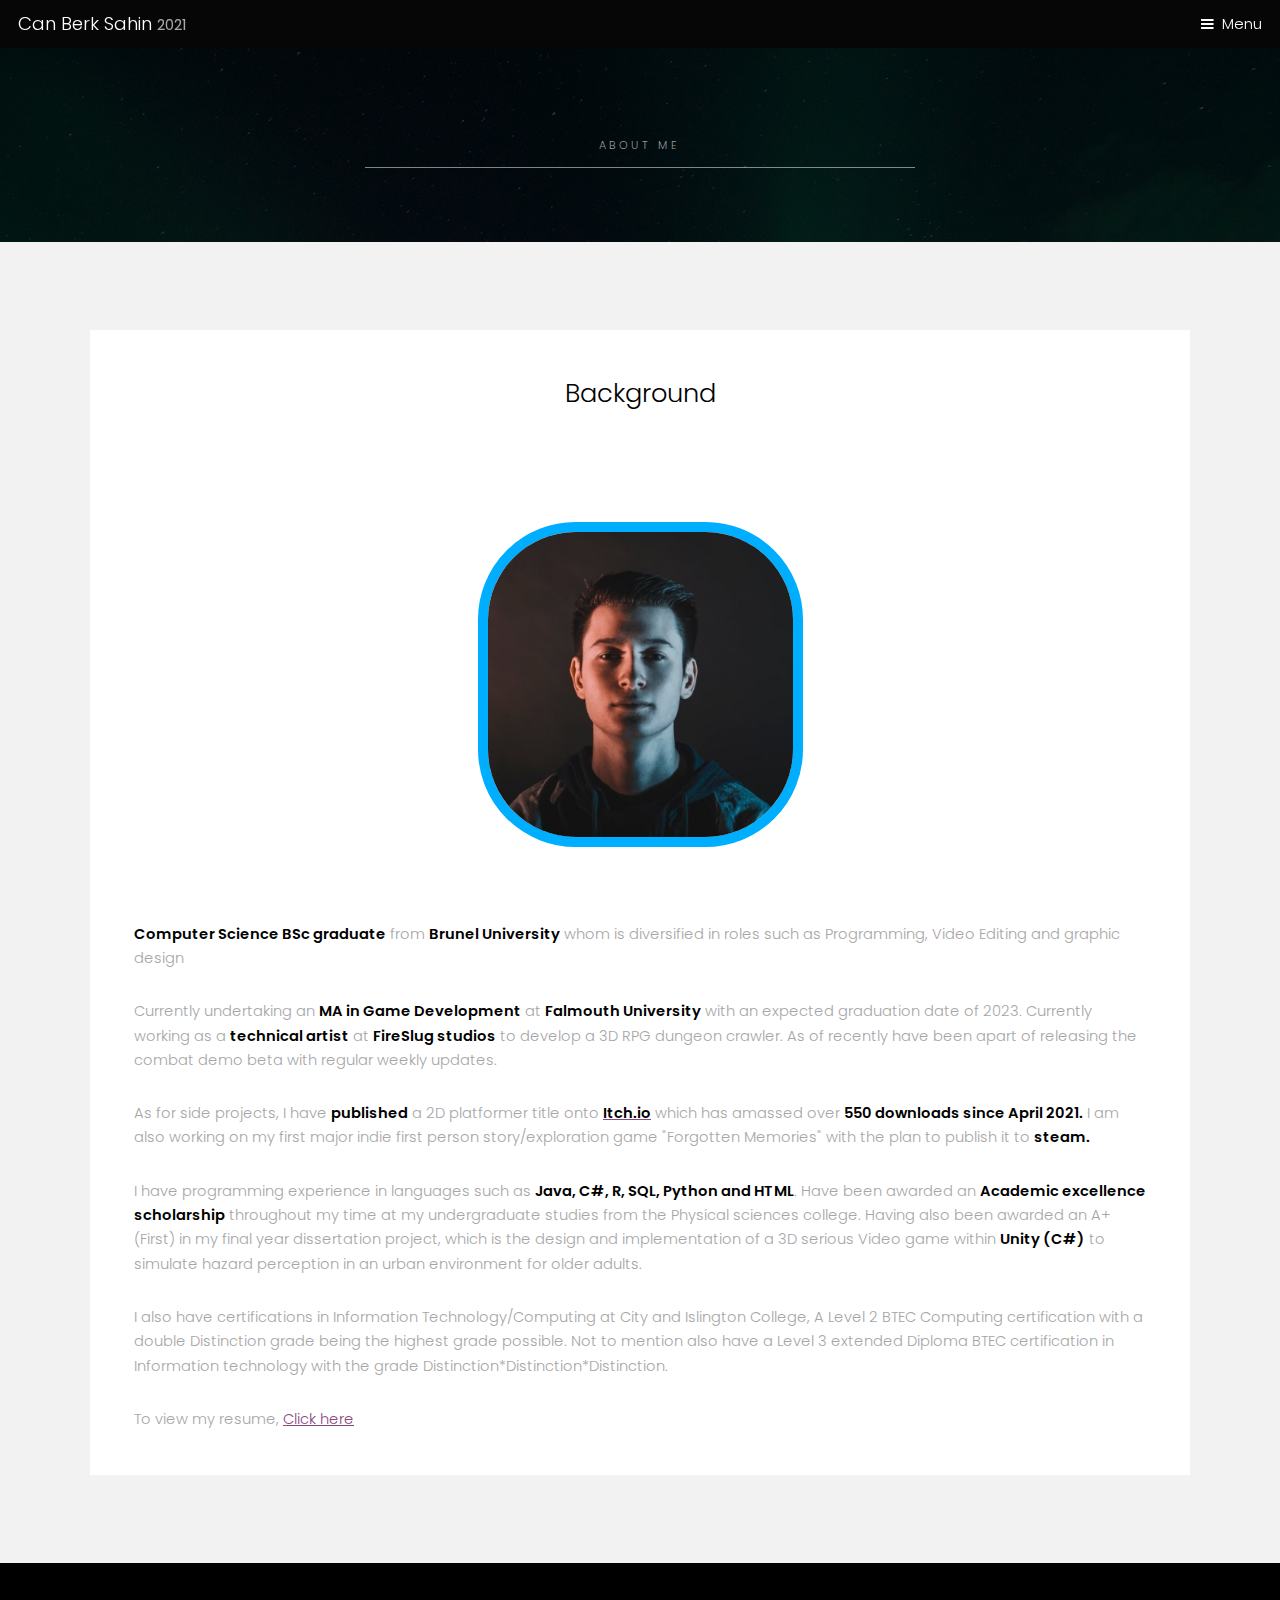
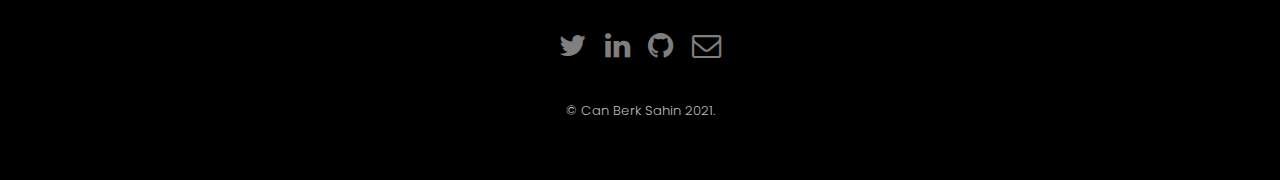
==== about.html @ 1a4d1dc8 "about me page change" ====
<!DOCTYPE HTML>

<html>
	<head>
		<title>About me</title>
		<meta charset="utf-8" />
		<meta name="viewport" content="width=device-width, initial-scale=1" />
		<link rel="stylesheet" href="assets/css/main.css" />
	</head>
	<body class="subpage">

		<!-- Header -->
			<header id="header">
				<div class="logo"><a href="index.html">Can Berk Sahin <span>2021</span></a></div>
				<a href="#menu">Menu</a>
			</header>

		<!-- Nav -->
			<nav id="menu">
				<ul class="links">
					<li><a href="index.html">Home</a></li>
					<li><a href="about.html">About me</a></li>
					<li><a href="projects.html">Projects</a></li>
				</ul>
			</nav>

		<!-- One -->
			<section id="One" class="wrapper style3">
				<div class="inner">
					<header class="align-center">
						<p>About me</p>
						<h2></h2>
					</header>
				</div>
			</section>

		<!-- Two -->
			<section id="two" class="wrapper style2">
				<div class="inner">
					<div class="box">
						<div class="content">
							<header class="align-center">
								<h2>Background</h2>
								<div style="background-image: url('ImageLocation');background-size: cover; height:480px; padding-top:80px;">
									<img src="images/headshot.jpg" style="height:325px; border-radius: 30%; border: 10px solid hsl(199, 100%, 50%);" alt="">
								  </div>
							</header>
							<p><strong>Computer Science BSc graduate</strong> from <b>Brunel University</b> whom is diversified in roles such as Programming, Video Editing and graphic design</p>

							<p>Currently undertaking an <strong>MA in Game Development</strong> at <b>Falmouth University</b> with an expected graduation date of 2023. Currently working as a <b>technical artist</b> at <b>FireSlug studios</b> to develop a 3D RPG dungeon crawler. As of recently have been apart of releasing the combat demo beta with regular weekly updates.</p>
							<p>As for side projects, I have <b>published</b> a 2D platformer title onto <a href ="https://canberksahin97.itch.io/actions-have-consequences"><b>Itch.io</b></a> which has amassed over <b>550 downloads since April 2021.</b> I am also working on my first major indie first person story/exploration game "Forgotten Memories" with the plan to publish it to <b>steam.</b> </p>
							<p>I have programming experience in languages such as <strong>Java, C#, R, SQL, Python and HTML</strong>. Have been awarded an <strong>Academic excellence scholarship</strong> throughout my time at my undergraduate studies from the Physical sciences college. Having also been awarded an A+ (First) in my final year dissertation project, which is the design and implementation of a 3D serious Video game within <strong>Unity (C#)</strong> to simulate hazard perception in an urban environment for older adults.</p>

							<p>I also have certifications in Information Technology/Computing at City and Islington College, A Level 2 BTEC Computing certification with a double Distinction grade being the highest grade possible. Not to mention also have a Level 3 extended Diploma BTEC certification in Information technology with the grade Distinction*Distinction*Distinction.  </p>
							<p> To view my resume, <a href="images/Can Berk Sahin CV 2021 V2.docx" download="Can Berk Sahin CV">Click here</a> </p>
						</div>
					</div>
				</div>
			</section>

		<!-- Footer -->
			<footer id="footer">
				<div class="container">
					<ul class="icons">
						<li><a href="#" class="icon fa-twitter"><span class="label">Twitter</span></a></li>
						<li><a href="https://www.linkedin.com/in/canberksahin/" class="icon fa-linkedin"><span class="label">Facebook</span></a></li>
						<li><a href="https://github.com/CanBerkSahin-io" class="icon fa-github"><span class="label">Instagram</span></a></li>
						<li><a href="mailto: canberksahin97@gmail.com" class="icon fa-envelope-o"><span class="label">Email</span></a></li>
					</ul>
				</div>
				<div class="copyright">
					&copy; Can Berk Sahin 2021.
				</div>
			</footer>
			
		<!-- Scripts -->
			<script src="assets/js/jquery.min.js"></script>
			<script src="assets/js/jquery.scrollex.min.js"></script>
			<script src="assets/js/skel.min.js"></script>
			<script src="assets/js/util.js"></script>
			<script src="assets/js/main.js"></script>

	</body>
</html>
---- assets/css/main.css ----
@charset "UTF-8";
@import url(font-awesome.min.css);
@import url("https://fonts.googleapis.com/css?family=Poppins:300,400,500,600,700");


/* Reset */

	html, body, div, span, applet, object, iframe, h1, h2, h3, h4, h5, h6, p, blockquote, pre, a, abbr, acronym, address, big, cite, code, del, dfn, em, img, ins, kbd, q, s, samp, small, strike, strong, sub, sup, tt, var, b, u, i, center, dl, dt, dd, ol, ul, li, fieldset, form, label, legend, table, caption, tbody, tfoot, thead, tr, th, td, article, aside, canvas, details, embed, figure, figcaption, footer, header, hgroup, menu, nav, output, ruby, section, summary, time, mark, audio, video {
		margin: 0;
		padding: 0;
		border: 0;
		font-size: 100%;
		font: inherit;
		vertical-align: baseline;
	}


	article, aside, details, figcaption, figure, footer, header, hgroup, menu, nav, section {
		display: block;
	}

	body {
		line-height: 1;
	}

	ol, ul {
		list-style: none;
	}

	blockquote, q {
		quotes: none;
	}

	blockquote:before, blockquote:after, q:before, q:after {
		content: '';
		content: none;
	}

	table {
		border-collapse: collapse;
		border-spacing: 0;
	}

	body {
		-webkit-text-size-adjust: none;
	}

/* Box Model */

	*, *:before, *:after {
		-moz-box-sizing: border-box;
		-webkit-box-sizing: border-box;
		box-sizing: border-box;
	}

/* Containers */

	.container {
		margin-left: auto;
		margin-right: auto;
	}

	.container.\31 25\25 {
		width: 100%;
		max-width: 100rem;
		min-width: 80rem;
	}

	.container.\37 5\25 {
		width: 60rem;
	}

	.container.\35 0\25 {
		width: 40rem;
	}

	.container.\32 5\25 {
		width: 20rem;
	}

	.container {
		width: 80rem;
	}

	@media screen and (max-width: 1680px) {

		.container.\31 25\25 {
			width: 100%;
			max-width: 100rem;
			min-width: 80rem;
		}

		.container.\37 5\25 {
			width: 60rem;
		}

		.container.\35 0\25 {
			width: 40rem;
		}

		.container.\32 5\25 {
			width: 20rem;
		}

		.container {
			width: 80rem;
		}

	}

	@media screen and (max-width: 1280px) {

		.container.\31 25\25 {
			width: 100%;
			max-width: 81.25rem;
			min-width: 65rem;
		}

		.container.\37 5\25 {
			width: 48.75rem;
		}

		.container.\35 0\25 {
			width: 32.5rem;
		}

		.container.\32 5\25 {
			width: 16.25rem;
		}

		.container {
			width: 65rem;
		}

	}

	@media screen and (max-width: 980px) {

		.container.\31 25\25 {
			width: 100%;
			max-width: 112.5%;
			min-width: 90%;
		}

		.container.\37 5\25 {
			width: 67.5%;
		}

		.container.\35 0\25 {
			width: 45%;
		}

		.container.\32 5\25 {
			width: 22.5%;
		}

		.container {
			width: 90%;
		}

	}

	@media screen and (max-width: 736px) {

		.container.\31 25\25 {
			width: 100%;
			max-width: 112.5%;
			min-width: 90%;
		}

		.container.\37 5\25 {
			width: 67.5%;
		}

		.container.\35 0\25 {
			width: 45%;
		}

		.container.\32 5\25 {
			width: 22.5%;
		}

		.container {
			width: 90% !important;
		}

	}

	@media screen and (max-width: 480px) {

		.container.\31 25\25 {
			width: 100%;
			max-width: 112.5%;
			min-width: 90%;
		}

		.container.\37 5\25 {
			width: 67.5%;
		}

		.container.\35 0\25 {
			width: 45%;
		}

		.container.\32 5\25 {
			width: 22.5%;
		}

		.container {
			width: 90% !important;
		}

	}

/* Grid */

	.row {
		border-bottom: solid 1px transparent;
		-moz-box-sizing: border-box;
		-webkit-box-sizing: border-box;
		box-sizing: border-box;
	}

	.row > * {
		float: left;
		-moz-box-sizing: border-box;
		-webkit-box-sizing: border-box;
		box-sizing: border-box;
	}

	.row:after, .row:before {
		content: '';
		display: block;
		clear: both;
		height: 0;
	}

	.row.uniform > * > :first-child {
		margin-top: 0;
	}

	.row.uniform > * > :last-child {
		margin-bottom: 0;
	}

	.row.\30 \25 > * {
		padding: 0 0 0 0rem;
	}

	.row.\30 \25 {
		margin: 0 0 -1px 0rem;
	}

	.row.uniform.\30 \25 > * {
		padding: 0rem 0 0 0rem;
	}

	.row.uniform.\30 \25 {
		margin: 0rem 0 -1px 0rem;
	}

	.row > * {
		padding: 0 0 0 2rem;
	}

	.row {
		margin: 0 0 -1px -2rem;
	}

	.row.uniform > * {
		padding: 2rem 0 0 2rem;
	}

	.row.uniform {
		margin: -2rem 0 -1px -2rem;
	}

	.row.\32 00\25 > * {
		padding: 0 0 0 4rem;
	}

	.row.\32 00\25 {
		margin: 0 0 -1px -4rem;
	}

	.row.uniform.\32 00\25 > * {
		padding: 4rem 0 0 4rem;
	}

	.row.uniform.\32 00\25 {
		margin: -4rem 0 -1px -4rem;
	}

	.row.\31 50\25 > * {
		padding: 0 0 0 3rem;
	}

	.row.\31 50\25 {
		margin: 0 0 -1px -3rem;
	}

	.row.uniform.\31 50\25 > * {
		padding: 3rem 0 0 3rem;
	}

	.row.uniform.\31 50\25 {
		margin: -3rem 0 -1px -3rem;
	}

	.row.\35 0\25 > * {
		padding: 0 0 0 1rem;
	}

	.row.\35 0\25 {
		margin: 0 0 -1px -1rem;
	}

	.row.uniform.\35 0\25 > * {
		padding: 1rem 0 0 1rem;
	}

	.row.uniform.\35 0\25 {
		margin: -1rem 0 -1px -1rem;
	}

	.row.\32 5\25 > * {
		padding: 0 0 0 0.5rem;
	}

	.row.\32 5\25 {
		margin: 0 0 -1px -0.5rem;
	}

	.row.uniform.\32 5\25 > * {
		padding: 0.5rem 0 0 0.5rem;
	}

	.row.uniform.\32 5\25 {
		margin: -0.5rem 0 -1px -0.5rem;
	}

	.\31 2u, .\31 2u\24 {
		width: 100%;
		clear: none;
		margin-left: 0;
	}

	.\31 1u, .\31 1u\24 {
		width: 91.6666666667%;
		clear: none;
		margin-left: 0;
	}

	.\31 0u, .\31 0u\24 {
		width: 83.3333333333%;
		clear: none;
		margin-left: 0;
	}

	.\39 u, .\39 u\24 {
		width: 75%;
		clear: none;
		margin-left: 0;
	}

	.\38 u, .\38 u\24 {
		width: 66.6666666667%;
		clear: none;
		margin-left: 0;
	}

	.\37 u, .\37 u\24 {
		width: 58.3333333333%;
		clear: none;
		margin-left: 0;
	}

	.\36 u, .\36 u\24 {
		width: 50%;
		clear: none;
		margin-left: 0;
	}

	.\35 u, .\35 u\24 {
		width: 41.6666666667%;
		clear: none;
		margin-left: 0;
	}

	.\34 u, .\34 u\24 {
		width: 33.3333333333%;
		clear: none;
		margin-left: 0;
	}

	.\33 u, .\33 u\24 {
		width: 25%;
		clear: none;
		margin-left: 0;
	}

	.\32 u, .\32 u\24 {
		width: 16.6666666667%;
		clear: none;
		margin-left: 0;
	}

	.\31 u, .\31 u\24 {
		width: 8.3333333333%;
		clear: none;
		margin-left: 0;
	}

	.\31 2u\24 + *,
	.\31 1u\24 + *,
	.\31 0u\24 + *,
	.\39 u\24 + *,
	.\38 u\24 + *,
	.\37 u\24 + *,
	.\36 u\24 + *,
	.\35 u\24 + *,
	.\34 u\24 + *,
	.\33 u\24 + *,
	.\32 u\24 + *,
	.\31 u\24 + * {
		clear: left;
	}

	.\-11u {
		margin-left: 91.66667%;
	}

	.\-10u {
		margin-left: 83.33333%;
	}

	.\-9u {
		margin-left: 75%;
	}

	.\-8u {
		margin-left: 66.66667%;
	}

	.\-7u {
		margin-left: 58.33333%;
	}

	.\-6u {
		margin-left: 50%;
	}

	.\-5u {
		margin-left: 41.66667%;
	}

	.\-4u {
		margin-left: 33.33333%;
	}

	.\-3u {
		margin-left: 25%;
	}

	.\-2u {
		margin-left: 16.66667%;
	}

	.\-1u {
		margin-left: 8.33333%;
	}

	@media screen and (max-width: 1680px) {

		.row > * {
			padding: 0 0 0 2rem;
		}

		.row {
			margin: 0 0 -1px -2rem;
		}

		.row.uniform > * {
			padding: 2rem 0 0 2rem;
		}

		.row.uniform {
			margin: -2rem 0 -1px -2rem;
		}

		.row.\32 00\25 > * {
			padding: 0 0 0 4rem;
		}

		.row.\32 00\25 {
			margin: 0 0 -1px -4rem;
		}

		.row.uniform.\32 00\25 > * {
			padding: 4rem 0 0 4rem;
		}

		.row.uniform.\32 00\25 {
			margin: -4rem 0 -1px -4rem;
		}

		.row.\31 50\25 > * {
			padding: 0 0 0 3rem;
		}

		.row.\31 50\25 {
			margin: 0 0 -1px -3rem;
		}

		.row.uniform.\31 50\25 > * {
			padding: 3rem 0 0 3rem;
		}

		.row.uniform.\31 50\25 {
			margin: -3rem 0 -1px -3rem;
		}

		.row.\35 0\25 > * {
			padding: 0 0 0 1rem;
		}

		.row.\35 0\25 {
			margin: 0 0 -1px -1rem;
		}

		.row.uniform.\35 0\25 > * {
			padding: 1rem 0 0 1rem;
		}

		.row.uniform.\35 0\25 {
			margin: -1rem 0 -1px -1rem;
		}

		.row.\32 5\25 > * {
			padding: 0 0 0 0.5rem;
		}

		.row.\32 5\25 {
			margin: 0 0 -1px -0.5rem;
		}

		.row.uniform.\32 5\25 > * {
			padding: 0.5rem 0 0 0.5rem;
		}

		.row.uniform.\32 5\25 {
			margin: -0.5rem 0 -1px -0.5rem;
		}

		.\31 2u\28xlarge\29, .\31 2u\24\28xlarge\29 {
			width: 100%;
			clear: none;
			margin-left: 0;
		}

		.\31 1u\28xlarge\29, .\31 1u\24\28xlarge\29 {
			width: 91.6666666667%;
			clear: none;
			margin-left: 0;
		}

		.\31 0u\28xlarge\29, .\31 0u\24\28xlarge\29 {
			width: 83.3333333333%;
			clear: none;
			margin-left: 0;
		}

		.\39 u\28xlarge\29, .\39 u\24\28xlarge\29 {
			width: 75%;
			clear: none;
			margin-left: 0;
		}

		.\38 u\28xlarge\29, .\38 u\24\28xlarge\29 {
			width: 66.6666666667%;
			clear: none;
			margin-left: 0;
		}

		.\37 u\28xlarge\29, .\37 u\24\28xlarge\29 {
			width: 58.3333333333%;
			clear: none;
			margin-left: 0;
		}

		.\36 u\28xlarge\29, .\36 u\24\28xlarge\29 {
			width: 50%;
			clear: none;
			margin-left: 0;
		}

		.\35 u\28xlarge\29, .\35 u\24\28xlarge\29 {
			width: 41.6666666667%;
			clear: none;
			margin-left: 0;
		}

		.\34 u\28xlarge\29, .\34 u\24\28xlarge\29 {
			width: 33.3333333333%;
			clear: none;
			margin-left: 0;
		}

		.\33 u\28xlarge\29, .\33 u\24\28xlarge\29 {
			width: 25%;
			clear: none;
			margin-left: 0;
		}

		.\32 u\28xlarge\29, .\32 u\24\28xlarge\29 {
			width: 16.6666666667%;
			clear: none;
			margin-left: 0;
		}

		.\31 u\28xlarge\29, .\31 u\24\28xlarge\29 {
			width: 8.3333333333%;
			clear: none;
			margin-left: 0;
		}

		.\31 2u\24\28xlarge\29 + *,
		.\31 1u\24\28xlarge\29 + *,
		.\31 0u\24\28xlarge\29 + *,
		.\39 u\24\28xlarge\29 + *,
		.\38 u\24\28xlarge\29 + *,
		.\37 u\24\28xlarge\29 + *,
		.\36 u\24\28xlarge\29 + *,
		.\35 u\24\28xlarge\29 + *,
		.\34 u\24\28xlarge\29 + *,
		.\33 u\24\28xlarge\29 + *,
		.\32 u\24\28xlarge\29 + *,
		.\31 u\24\28xlarge\29 + * {
			clear: left;
		}

		.\-11u\28xlarge\29 {
			margin-left: 91.66667%;
		}

		.\-10u\28xlarge\29 {
			margin-left: 83.33333%;
		}

		.\-9u\28xlarge\29 {
			margin-left: 75%;
		}

		.\-8u\28xlarge\29 {
			margin-left: 66.66667%;
		}

		.\-7u\28xlarge\29 {
			margin-left: 58.33333%;
		}

		.\-6u\28xlarge\29 {
			margin-left: 50%;
		}

		.\-5u\28xlarge\29 {
			margin-left: 41.66667%;
		}

		.\-4u\28xlarge\29 {
			margin-left: 33.33333%;
		}

		.\-3u\28xlarge\29 {
			margin-left: 25%;
		}

		.\-2u\28xlarge\29 {
			margin-left: 16.66667%;
		}

		.\-1u\28xlarge\29 {
			margin-left: 8.33333%;
		}

	}

	@media screen and (max-width: 1280px) {

		.row > * {
			padding: 0 0 0 1.5rem;
		}

		.row {
			margin: 0 0 -1px -1.5rem;
		}

		.row.uniform > * {
			padding: 1.5rem 0 0 1.5rem;
		}

		.row.uniform {
			margin: -1.5rem 0 -1px -1.5rem;
		}

		.row.\32 00\25 > * {
			padding: 0 0 0 3rem;
		}

		.row.\32 00\25 {
			margin: 0 0 -1px -3rem;
		}

		.row.uniform.\32 00\25 > * {
			padding: 3rem 0 0 3rem;
		}

		.row.uniform.\32 00\25 {
			margin: -3rem 0 -1px -3rem;
		}

		.row.\31 50\25 > * {
			padding: 0 0 0 2.25rem;
		}

		.row.\31 50\25 {
			margin: 0 0 -1px -2.25rem;
		}

		.row.uniform.\31 50\25 > * {
			padding: 2.25rem 0 0 2.25rem;
		}

		.row.uniform.\31 50\25 {
			margin: -2.25rem 0 -1px -2.25rem;
		}

		.row.\35 0\25 > * {
			padding: 0 0 0 0.75rem;
		}

		.row.\35 0\25 {
			margin: 0 0 -1px -0.75rem;
		}

		.row.uniform.\35 0\25 > * {
			padding: 0.75rem 0 0 0.75rem;
		}

		.row.uniform.\35 0\25 {
			margin: -0.75rem 0 -1px -0.75rem;
		}

		.row.\32 5\25 > * {
			padding: 0 0 0 0.375rem;
		}

		.row.\32 5\25 {
			margin: 0 0 -1px -0.375rem;
		}

		.row.uniform.\32 5\25 > * {
			padding: 0.375rem 0 0 0.375rem;
		}

		.row.uniform.\32 5\25 {
			margin: -0.375rem 0 -1px -0.375rem;
		}

		.\31 2u\28large\29, .\31 2u\24\28large\29 {
			width: 100%;
			clear: none;
			margin-left: 0;
		}

		.\31 1u\28large\29, .\31 1u\24\28large\29 {
			width: 91.6666666667%;
			clear: none;
			margin-left: 0;
		}

		.\31 0u\28large\29, .\31 0u\24\28large\29 {
			width: 83.3333333333%;
			clear: none;
			margin-left: 0;
		}

		.\39 u\28large\29, .\39 u\24\28large\29 {
			width: 75%;
			clear: none;
			margin-left: 0;
		}

		.\38 u\28large\29, .\38 u\24\28large\29 {
			width: 66.6666666667%;
			clear: none;
			margin-left: 0;
		}

		.\37 u\28large\29, .\37 u\24\28large\29 {
			width: 58.3333333333%;
			clear: none;
			margin-left: 0;
		}

		.\36 u\28large\29, .\36 u\24\28large\29 {
			width: 50%;
			clear: none;
			margin-left: 0;
		}

		.\35 u\28large\29, .\35 u\24\28large\29 {
			width: 41.6666666667%;
			clear: none;
			margin-left: 0;
		}

		.\34 u\28large\29, .\34 u\24\28large\29 {
			width: 33.3333333333%;
			clear: none;
			margin-left: 0;
		}

		.\33 u\28large\29, .\33 u\24\28large\29 {
			width: 25%;
			clear: none;
			margin-left: 0;
		}

		.\32 u\28large\29, .\32 u\24\28large\29 {
			width: 16.6666666667%;
			clear: none;
			margin-left: 0;
		}

		.\31 u\28large\29, .\31 u\24\28large\29 {
			width: 8.3333333333%;
			clear: none;
			margin-left: 0;
		}

		.\31 2u\24\28large\29 + *,
		.\31 1u\24\28large\29 + *,
		.\31 0u\24\28large\29 + *,
		.\39 u\24\28large\29 + *,
		.\38 u\24\28large\29 + *,
		.\37 u\24\28large\29 + *,
		.\36 u\24\28large\29 + *,
		.\35 u\24\28large\29 + *,
		.\34 u\24\28large\29 + *,
		.\33 u\24\28large\29 + *,
		.\32 u\24\28large\29 + *,
		.\31 u\24\28large\29 + * {
			clear: left;
		}

		.\-11u\28large\29 {
			margin-left: 91.66667%;
		}

		.\-10u\28large\29 {
			margin-left: 83.33333%;
		}

		.\-9u\28large\29 {
			margin-left: 75%;
		}

		.\-8u\28large\29 {
			margin-left: 66.66667%;
		}

		.\-7u\28large\29 {
			margin-left: 58.33333%;
		}

		.\-6u\28large\29 {
			margin-left: 50%;
		}

		.\-5u\28large\29 {
			margin-left: 41.66667%;
		}

		.\-4u\28large\29 {
			margin-left: 33.33333%;
		}

		.\-3u\28large\29 {
			margin-left: 25%;
		}

		.\-2u\28large\29 {
			margin-left: 16.66667%;
		}

		.\-1u\28large\29 {
			margin-left: 8.33333%;
		}

	}

	@media screen and (max-width: 980px) {

		.row > * {
			padding: 0 0 0 1.5rem;
		}

		.row {
			margin: 0 0 -1px -1.5rem;
		}

		.row.uniform > * {
			padding: 1.5rem 0 0 1.5rem;
		}

		.row.uniform {
			margin: -1.5rem 0 -1px -1.5rem;
		}

		.row.\32 00\25 > * {
			padding: 0 0 0 3rem;
		}

		.row.\32 00\25 {
			margin: 0 0 -1px -3rem;
		}

		.row.uniform.\32 00\25 > * {
			padding: 3rem 0 0 3rem;
		}

		.row.uniform.\32 00\25 {
			margin: -3rem 0 -1px -3rem;
		}

		.row.\31 50\25 > * {
			padding: 0 0 0 2.25rem;
		}

		.row.\31 50\25 {
			margin: 0 0 -1px -2.25rem;
		}

		.row.uniform.\31 50\25 > * {
			padding: 2.25rem 0 0 2.25rem;
		}

		.row.uniform.\31 50\25 {
			margin: -2.25rem 0 -1px -2.25rem;
		}

		.row.\35 0\25 > * {
			padding: 0 0 0 0.75rem;
		}

		.row.\35 0\25 {
			margin: 0 0 -1px -0.75rem;
		}

		.row.uniform.\35 0\25 > * {
			padding: 0.75rem 0 0 0.75rem;
		}

		.row.uniform.\35 0\25 {
			margin: -0.75rem 0 -1px -0.75rem;
		}

		.row.\32 5\25 > * {
			padding: 0 0 0 0.375rem;
		}

		.row.\32 5\25 {
			margin: 0 0 -1px -0.375rem;
		}

		.row.uniform.\32 5\25 > * {
			padding: 0.375rem 0 0 0.375rem;
		}

		.row.uniform.\32 5\25 {
			margin: -0.375rem 0 -1px -0.375rem;
		}

		.\31 2u\28medium\29, .\31 2u\24\28medium\29 {
			width: 100%;
			clear: none;
			margin-left: 0;
		}

		.\31 1u\28medium\29, .\31 1u\24\28medium\29 {
			width: 91.6666666667%;
			clear: none;
			margin-left: 0;
		}

		.\31 0u\28medium\29, .\31 0u\24\28medium\29 {
			width: 83.3333333333%;
			clear: none;
			margin-left: 0;
		}

		.\39 u\28medium\29, .\39 u\24\28medium\29 {
			width: 75%;
			clear: none;
			margin-left: 0;
		}

		.\38 u\28medium\29, .\38 u\24\28medium\29 {
			width: 66.6666666667%;
			clear: none;
			margin-left: 0;
		}

		.\37 u\28medium\29, .\37 u\24\28medium\29 {
			width: 58.3333333333%;
			clear: none;
			margin-left: 0;
		}

		.\36 u\28medium\29, .\36 u\24\28medium\29 {
			width: 50%;
			clear: none;
			margin-left: 0;
		}

		.\35 u\28medium\29, .\35 u\24\28medium\29 {
			width: 41.6666666667%;
			clear: none;
			margin-left: 0;
		}

		.\34 u\28medium\29, .\34 u\24\28medium\29 {
			width: 33.3333333333%;
			clear: none;
			margin-left: 0;
		}

		.\33 u\28medium\29, .\33 u\24\28medium\29 {
			width: 25%;
			clear: none;
			margin-left: 0;
		}

		.\32 u\28medium\29, .\32 u\24\28medium\29 {
			width: 16.6666666667%;
			clear: none;
			margin-left: 0;
		}

		.\31 u\28medium\29, .\31 u\24\28medium\29 {
			width: 8.3333333333%;
			clear: none;
			margin-left: 0;
		}

		.\31 2u\24\28medium\29 + *,
		.\31 1u\24\28medium\29 + *,
		.\31 0u\24\28medium\29 + *,
		.\39 u\24\28medium\29 + *,
		.\38 u\24\28medium\29 + *,
		.\37 u\24\28medium\29 + *,
		.\36 u\24\28medium\29 + *,
		.\35 u\24\28medium\29 + *,
		.\34 u\24\28medium\29 + *,
		.\33 u\24\28medium\29 + *,
		.\32 u\24\28medium\29 + *,
		.\31 u\24\28medium\29 + * {
			clear: left;
		}

		.\-11u\28medium\29 {
			margin-left: 91.66667%;
		}

		.\-10u\28medium\29 {
			margin-left: 83.33333%;
		}

		.\-9u\28medium\29 {
			margin-left: 75%;
		}

		.\-8u\28medium\29 {
			margin-left: 66.66667%;
		}

		.\-7u\28medium\29 {
			margin-left: 58.33333%;
		}

		.\-6u\28medium\29 {
			margin-left: 50%;
		}

		.\-5u\28medium\29 {
			margin-left: 41.66667%;
		}

		.\-4u\28medium\29 {
			margin-left: 33.33333%;
		}

		.\-3u\28medium\29 {
			margin-left: 25%;
		}

		.\-2u\28medium\29 {
			margin-left: 16.66667%;
		}

		.\-1u\28medium\29 {
			margin-left: 8.33333%;
		}

	}

	@media screen and (max-width: 736px) {

		.row > * {
			padding: 0 0 0 1.25rem;
		}

		.row {
			margin: 0 0 -1px -1.25rem;
		}

		.row.uniform > * {
			padding: 1.25rem 0 0 1.25rem;
		}

		.row.uniform {
			margin: -1.25rem 0 -1px -1.25rem;
		}

		.row.\32 00\25 > * {
			padding: 0 0 0 2.5rem;
		}

		.row.\32 00\25 {
			margin: 0 0 -1px -2.5rem;
		}

		.row.uniform.\32 00\25 > * {
			padding: 2.5rem 0 0 2.5rem;
		}

		.row.uniform.\32 00\25 {
			margin: -2.5rem 0 -1px -2.5rem;
		}

		.row.\31 50\25 > * {
			padding: 0 0 0 1.875rem;
		}

		.row.\31 50\25 {
			margin: 0 0 -1px -1.875rem;
		}

		.row.uniform.\31 50\25 > * {
			padding: 1.875rem 0 0 1.875rem;
		}

		.row.uniform.\31 50\25 {
			margin: -1.875rem 0 -1px -1.875rem;
		}

		.row.\35 0\25 > * {
			padding: 0 0 0 0.625rem;
		}

		.row.\35 0\25 {
			margin: 0 0 -1px -0.625rem;
		}

		.row.uniform.\35 0\25 > * {
			padding: 0.625rem 0 0 0.625rem;
		}

		.row.uniform.\35 0\25 {
			margin: -0.625rem 0 -1px -0.625rem;
		}

		.row.\32 5\25 > * {
			padding: 0 0 0 0.3125rem;
		}

		.row.\32 5\25 {
			margin: 0 0 -1px -0.3125rem;
		}

		.row.uniform.\32 5\25 > * {
			padding: 0.3125rem 0 0 0.3125rem;
		}

		.row.uniform.\32 5\25 {
			margin: -0.3125rem 0 -1px -0.3125rem;
		}

		.\31 2u\28small\29, .\31 2u\24\28small\29 {
			width: 100%;
			clear: none;
			margin-left: 0;
		}

		.\31 1u\28small\29, .\31 1u\24\28small\29 {
			width: 91.6666666667%;
			clear: none;
			margin-left: 0;
		}

		.\31 0u\28small\29, .\31 0u\24\28small\29 {
			width: 83.3333333333%;
			clear: none;
			margin-left: 0;
		}

		.\39 u\28small\29, .\39 u\24\28small\29 {
			width: 75%;
			clear: none;
			margin-left: 0;
		}

		.\38 u\28small\29, .\38 u\24\28small\29 {
			width: 66.6666666667%;
			clear: none;
			margin-left: 0;
		}

		.\37 u\28small\29, .\37 u\24\28small\29 {
			width: 58.3333333333%;
			clear: none;
			margin-left: 0;
		}

		.\36 u\28small\29, .\36 u\24\28small\29 {
			width: 50%;
			clear: none;
			margin-left: 0;
		}

		.\35 u\28small\29, .\35 u\24\28small\29 {
			width: 41.6666666667%;
			clear: none;
			margin-left: 0;
		}

		.\34 u\28small\29, .\34 u\24\28small\29 {
			width: 33.3333333333%;
			clear: none;
			margin-left: 0;
		}

		.\33 u\28small\29, .\33 u\24\28small\29 {
			width: 25%;
			clear: none;
			margin-left: 0;
		}

		.\32 u\28small\29, .\32 u\24\28small\29 {
			width: 16.6666666667%;
			clear: none;
			margin-left: 0;
		}

		.\31 u\28small\29, .\31 u\24\28small\29 {
			width: 8.3333333333%;
			clear: none;
			margin-left: 0;
		}

		.\31 2u\24\28small\29 + *,
		.\31 1u\24\28small\29 + *,
		.\31 0u\24\28small\29 + *,
		.\39 u\24\28small\29 + *,
		.\38 u\24\28small\29 + *,
		.\37 u\24\28small\29 + *,
		.\36 u\24\28small\29 + *,
		.\35 u\24\28small\29 + *,
		.\34 u\24\28small\29 + *,
		.\33 u\24\28small\29 + *,
		.\32 u\24\28small\29 + *,
		.\31 u\24\28small\29 + * {
			clear: left;
		}

		.\-11u\28small\29 {
			margin-left: 91.66667%;
		}

		.\-10u\28small\29 {
			margin-left: 83.33333%;
		}

		.\-9u\28small\29 {
			margin-left: 75%;
		}

		.\-8u\28small\29 {
			margin-left: 66.66667%;
		}

		.\-7u\28small\29 {
			margin-left: 58.33333%;
		}

		.\-6u\28small\29 {
			margin-left: 50%;
		}

		.\-5u\28small\29 {
			margin-left: 41.66667%;
		}

		.\-4u\28small\29 {
			margin-left: 33.33333%;
		}

		.\-3u\28small\29 {
			margin-left: 25%;
		}

		.\-2u\28small\29 {
			margin-left: 16.66667%;
		}

		.\-1u\28small\29 {
			margin-left: 8.33333%;
		}

	}

	@media screen and (max-width: 480px) {

		.row > * {
			padding: 0 0 0 1.25rem;
		}

		.row {
			margin: 0 0 -1px -1.25rem;
		}

		.row.uniform > * {
			padding: 1.25rem 0 0 1.25rem;
		}

		.row.uniform {
			margin: -1.25rem 0 -1px -1.25rem;
		}

		.row.\32 00\25 > * {
			padding: 0 0 0 2.5rem;
		}

		.row.\32 00\25 {
			margin: 0 0 -1px -2.5rem;
		}

		.row.uniform.\32 00\25 > * {
			padding: 2.5rem 0 0 2.5rem;
		}

		.row.uniform.\32 00\25 {
			margin: -2.5rem 0 -1px -2.5rem;
		}

		.row.\31 50\25 > * {
			padding: 0 0 0 1.875rem;
		}

		.row.\31 50\25 {
			margin: 0 0 -1px -1.875rem;
		}

		.row.uniform.\31 50\25 > * {
			padding: 1.875rem 0 0 1.875rem;
		}

		.row.uniform.\31 50\25 {
			margin: -1.875rem 0 -1px -1.875rem;
		}

		.row.\35 0\25 > * {
			padding: 0 0 0 0.625rem;
		}

		.row.\35 0\25 {
			margin: 0 0 -1px -0.625rem;
		}

		.row.uniform.\35 0\25 > * {
			padding: 0.625rem 0 0 0.625rem;
		}

		.row.uniform.\35 0\25 {
			margin: -0.625rem 0 -1px -0.625rem;
		}

		.row.\32 5\25 > * {
			padding: 0 0 0 0.3125rem;
		}

		.row.\32 5\25 {
			margin: 0 0 -1px -0.3125rem;
		}

		.row.uniform.\32 5\25 > * {
			padding: 0.3125rem 0 0 0.3125rem;
		}

		.row.uniform.\32 5\25 {
			margin: -0.3125rem 0 -1px -0.3125rem;
		}

		.\31 2u\28xsmall\29, .\31 2u\24\28xsmall\29 {
			width: 100%;
			clear: none;
			margin-left: 0;
		}

		.\31 1u\28xsmall\29, .\31 1u\24\28xsmall\29 {
			width: 91.6666666667%;
			clear: none;
			margin-left: 0;
		}

		.\31 0u\28xsmall\29, .\31 0u\24\28xsmall\29 {
			width: 83.3333333333%;
			clear: none;
			margin-left: 0;
		}

		.\39 u\28xsmall\29, .\39 u\24\28xsmall\29 {
			width: 75%;
			clear: none;
			margin-left: 0;
		}

		.\38 u\28xsmall\29, .\38 u\24\28xsmall\29 {
			width: 66.6666666667%;
			clear: none;
			margin-left: 0;
		}

		.\37 u\28xsmall\29, .\37 u\24\28xsmall\29 {
			width: 58.3333333333%;
			clear: none;
			margin-left: 0;
		}

		.\36 u\28xsmall\29, .\36 u\24\28xsmall\29 {
			width: 50%;
			clear: none;
			margin-left: 0;
		}

		.\35 u\28xsmall\29, .\35 u\24\28xsmall\29 {
			width: 41.6666666667%;
			clear: none;
			margin-left: 0;
		}

		.\34 u\28xsmall\29, .\34 u\24\28xsmall\29 {
			width: 33.3333333333%;
			clear: none;
			margin-left: 0;
		}

		.\33 u\28xsmall\29, .\33 u\24\28xsmall\29 {
			width: 25%;
			clear: none;
			margin-left: 0;
		}

		.\32 u\28xsmall\29, .\32 u\24\28xsmall\29 {
			width: 16.6666666667%;
			clear: none;
			margin-left: 0;
		}

		.\31 u\28xsmall\29, .\31 u\24\28xsmall\29 {
			width: 8.3333333333%;
			clear: none;
			margin-left: 0;
		}

		.\31 2u\24\28xsmall\29 + *,
		.\31 1u\24\28xsmall\29 + *,
		.\31 0u\24\28xsmall\29 + *,
		.\39 u\24\28xsmall\29 + *,
		.\38 u\24\28xsmall\29 + *,
		.\37 u\24\28xsmall\29 + *,
		.\36 u\24\28xsmall\29 + *,
		.\35 u\24\28xsmall\29 + *,
		.\34 u\24\28xsmall\29 + *,
		.\33 u\24\28xsmall\29 + *,
		.\32 u\24\28xsmall\29 + *,
		.\31 u\24\28xsmall\29 + * {
			clear: left;
		}

		.\-11u\28xsmall\29 {
			margin-left: 91.66667%;
		}

		.\-10u\28xsmall\29 {
			margin-left: 83.33333%;
		}

		.\-9u\28xsmall\29 {
			margin-left: 75%;
		}

		.\-8u\28xsmall\29 {
			margin-left: 66.66667%;
		}

		.\-7u\28xsmall\29 {
			margin-left: 58.33333%;
		}

		.\-6u\28xsmall\29 {
			margin-left: 50%;
		}

		.\-5u\28xsmall\29 {
			margin-left: 41.66667%;
		}

		.\-4u\28xsmall\29 {
			margin-left: 33.33333%;
		}

		.\-3u\28xsmall\29 {
			margin-left: 25%;
		}

		.\-2u\28xsmall\29 {
			margin-left: 16.66667%;
		}

		.\-1u\28xsmall\29 {
			margin-left: 8.33333%;
		}

	}

/* Basic */

	@-ms-viewport {
		width: device-width;
	}

	body {
		-ms-overflow-style: scrollbar;
	}

	@media screen and (max-width: 480px) {

		html, body {
			min-width: 320px;
		}

	}

	body {
		background: #fff;
	}

		body.is-loading *, body.is-loading *:before, body.is-loading *:after {
			-moz-animation: none !important;
			-webkit-animation: none !important;
			-ms-animation: none !important;
			animation: none !important;
			-moz-transition: none !important;
			-webkit-transition: none !important;
			-ms-transition: none !important;
			transition: none !important;
		}

/* Type */

	html {
		font-size: 13pt;
	}

		@media screen and (max-width: 1680px) {

			html {
				font-size: 11pt;
			}

		}

		@media screen and (max-width: 1280px) {

			html {
				font-size: 11pt;
			}

		}

		@media screen and (max-width: 980px) {

			html {
				font-size: 12pt;
			}

		}

		@media screen and (max-width: 736px) {

			html {
				font-size: 12pt;
			}

		}

		@media screen and (max-width: 480px) {

			html {
				font-size: 12pt;
			}

		}

	body {
		background-color: #fff;
		color: #444;
	}

	body, input, select, textarea {
		font-family: "Poppins", sans-serif;
		font-weight: 300;
		font-size: 1rem;
		line-height: 1.65;
	}

	a {
		text-decoration: underline;
	}

		a:hover {
			text-decoration: none;
		}

	strong, b {
		font-weight: 600;
	}

	em, i {
		font-style: italic;
	}

	p {
		margin: 0 0 2rem 0;
	}

		p.special {
			text-transform: uppercase;
			font-size: .75rem;
			font-weight: 300;
			margin: 0 0 .5rem 0;
			padding: 0 0 1rem 0;
			letter-spacing: .25rem;
		}

			p.special:after {
				content: '';
				position: absolute;
				margin: auto;
				right: 0;
				bottom: 0;
				left: 0;
				width: 50%;
				height: 1px;
				background-color: rgba(0, 0, 0, 0.125);
			}

	h1, h2, h3, h4, h5, h6 {
		font-weight: 300;
		line-height: 1.5;
		margin: 0 0 1rem 0;
	}

		h1 a, h2 a, h3 a, h4 a, h5 a, h6 a {
			color: inherit;
			text-decoration: none;
		}

	h2 {
		font-size: 1.75rem;
	}

	h3 {
		font-size: 1.35rem;
	}

	h4 {
		font-size: 1.1rem;
	}

	h5 {
		font-size: 0.9rem;
	}

	h6 {
		font-size: 0.7rem;
	}

	sub {
		font-size: 0.8rem;
		position: relative;
		top: 0.5rem;
	}

	sup {
		font-size: 0.8rem;
		position: relative;
		top: -0.5rem;
	}

	blockquote {
		border-left: solid 4px;
		font-style: italic;
		margin: 0 0 2rem 0;
		padding: 0.5rem 0 0.5rem 2rem;
	}

	code {
		border-radius: 2px;
		border: solid 1px;
		font-family: "Courier New", monospace;
		font-size: 0.9rem;
		margin: 0 0.25rem;
		padding: 0.25rem 0.65rem;
	}

	pre {
		-webkit-overflow-scrolling: touch;
		font-family: "Courier New", monospace;
		font-size: 0.9rem;
		margin: 0 0 2rem 0;
	}

		pre code {
			display: block;
			line-height: 1.75;
			padding: 1rem 1.5rem;
			overflow-x: auto;
		}

	hr {
		border: 0;
		border-bottom: solid 1px;
		margin: 2rem 0;
	}

		hr.major {
			margin: 3rem 0;
		}

	.align-left {
		text-align: left;
	}

	.align-center {
		text-align: center;
	}

	.align-right {
		text-align: right;
	}

	input, select, textarea {
		color: #555;
	}

	a {
		color: #8a4680;
	}

	strong, b {
		color: #555;
	}

	h1, h2, h3, h4, h5, h6 {
		color: #555;
	}

	blockquote {
		border-left-color: rgba(144, 144, 144, 0.25);
	}

	code {
		background: rgba(144, 144, 144, 0.075);
		border-color: rgba(144, 144, 144, 0.25);
	}

	hr {
		border-bottom-color: rgba(144, 144, 144, 0.25);
	}

/* Box */

	.box {
		margin-bottom: 2rem;
		background: #FFF;
	}

		.box .image.fit {
			margin: 0;
			border-radius: 0;
		}
		.box .image.small{
			margin: 1px;;
			size: 100px;
			border-radius: 50%;
		}

			.box .image.fit img {
				border-radius: 0;
			}

		.box header h2 {
			margin-bottom: 2rem;
		}

		.box header p {
			text-transform: uppercase;
			font-size: .75rem;
			font-weight: 300;
			margin: 0 0 .25rem 0;
			padding: 0 0 .75rem 0;
			letter-spacing: .25rem;
		}

			.box header p:after {
				content: '';
				position: absolute;
				margin: auto;
				right: 0;
				bottom: 0;
				left: 0;
				width: 50%;
				height: 1px;
				background-color: rgba(0, 0, 0, 0.125);
			}

		.box .content {
			padding: 3rem;
		}

		.box > :last-child,
		.box > :last-child > :last-child,
		.box > :last-child > :last-child > :last-child {
			margin-bottom: 0;
		}

		.box.alt {
			border: 0;
			border-radius: 0;
			padding: 0;
		}

		@media screen and (max-width: 736px) {

			.box .content {
				padding: 2rem;
			}

		}

	.box {
		border-color: rgba(144, 144, 144, 0.25);
	}

/* Button */

	input[type="submit"],
	input[type="reset"],
	input[type="button"],
	button,
	.button {
		-moz-appearance: none;
		-webkit-appearance: none;
		-ms-appearance: none;
		appearance: none;
		-moz-transition: background-color 0.2s ease-in-out, color 0.2s ease-in-out;
		-webkit-transition: background-color 0.2s ease-in-out, color 0.2s ease-in-out;
		-ms-transition: background-color 0.2s ease-in-out, color 0.2s ease-in-out;
		transition: background-color 0.2s ease-in-out, color 0.2s ease-in-out;
		border-radius: 2px;
		border: 0;
		cursor: pointer;
		display: inline-block;
		font-weight: 300;
		height: 2.85rem;
		line-height: 2.95rem;
		padding: 0 1.5rem;
		text-align: center;
		text-decoration: none;
		text-transform: uppercase;
		white-space: nowrap;
	}

		input[type="submit"].icon,
		input[type="reset"].icon,
		input[type="button"].icon,
		button.icon,
		.button.icon {
			padding-left: 1.35rem;
		}

			input[type="submit"].icon:before,
			input[type="reset"].icon:before,
			input[type="button"].icon:before,
			button.icon:before,
			.button.icon:before {
				margin-right: 0.5rem;
			}

		input[type="submit"].fit,
		input[type="reset"].fit,
		input[type="button"].fit,
		button.fit,
		.button.fit {
			display: block;
			margin: 0 0 1rem 0;
			width: 100%;
		}

		input[type="submit"].small,
		input[type="reset"].small,
		input[type="button"].small,
		button.small,
		.button.small {
			font-size: 0.8rem;
		}

		input[type="submit"].big,
		input[type="reset"].big,
		input[type="button"].big,
		button.big,
		.button.big {
			font-size: 1.35rem;
		}

		input[type="submit"].disabled, input[type="submit"]:disabled,
		input[type="reset"].disabled,
		input[type="reset"]:disabled,
		input[type="button"].disabled,
		input[type="button"]:disabled,
		button.disabled,
		button:disabled,
		.button.disabled,
		.button:disabled {
			-moz-pointer-events: none;
			-webkit-pointer-events: none;
			-ms-pointer-events: none;
			pointer-events: none;
			opacity: 0.25;
		}

		@media screen and (max-width: 480px) {

			input[type="submit"],
			input[type="reset"],
			input[type="button"],
			button,
			.button {
				padding: 0;
				width: 100%;
			}

		}

	input[type="submit"],
	input[type="reset"],
	input[type="button"],
	button,
	.button {
		background-color: #f2f2f2;
		color: #000 !important;
	}

		input[type="submit"]:hover,
		input[type="reset"]:hover,
		input[type="button"]:hover,
		button:hover,
		.button:hover {
			background-color: white;
		}

		input[type="submit"]:active,
		input[type="reset"]:active,
		input[type="button"]:active,
		button:active,
		.button:active {
			background-color: #e5e5e5;
		}

		input[type="submit"].alt,
		input[type="reset"].alt,
		input[type="button"].alt,
		button.alt,
		.button.alt {
			background-color: transparent;
			box-shadow: inset 0 0 0 2px rgba(144, 144, 144, 0.25);
			color: #555 !important;
		}

			input[type="submit"].alt:hover,
			input[type="reset"].alt:hover,
			input[type="button"].alt:hover,
			button.alt:hover,
			.button.alt:hover {
				background-color: rgba(144, 144, 144, 0.075);
			}

			input[type="submit"].alt:active,
			input[type="reset"].alt:active,
			input[type="button"].alt:active,
			button.alt:active,
			.button.alt:active {
				background-color: rgba(144, 144, 144, 0.2);
			}

			input[type="submit"].alt.icon:before,
			input[type="reset"].alt.icon:before,
			input[type="button"].alt.icon:before,
			button.alt.icon:before,
			.button.alt.icon:before {
				color: #bbb;
			}

		input[type="submit"].special,
		input[type="reset"].special,
		input[type="button"].special,
		button.special,
		.button.special {
			background-color: #8a4680;
			color: #ffffff !important;
		}

			input[type="submit"].special:hover,
			input[type="reset"].special:hover,
			input[type="button"].special:hover,
			button.special:hover,
			.button.special:hover {
				background-color: #9b4f90;
			}

			input[type="submit"].special:active,
			input[type="reset"].special:active,
			input[type="button"].special:active,
			button.special:active,
			.button.special:active {
				background-color: #793d70;
			}

/* Form */

	form {
		margin: 0 0 2rem 0;
	}

	label {
		display: block;
		font-size: 0.9rem;
		font-weight: 700;
		margin: 0 0 1rem 0;
	}

	input[type="text"],
	input[type="password"],
	input[type="email"],
	select,
	textarea {
		-moz-appearance: none;
		-webkit-appearance: none;
		-ms-appearance: none;
		appearance: none;
		border-radius: 2px;
		border: none;
		border: solid 1px;
		color: inherit;
		display: block;
		outline: 0;
		padding: 0 1rem;
		text-decoration: none;
		width: 100%;
	}

		input[type="text"]:invalid,
		input[type="password"]:invalid,
		input[type="email"]:invalid,
		select:invalid,
		textarea:invalid {
			box-shadow: none;
		}

	.select-wrapper {
		text-decoration: none;
		display: block;
		position: relative;
	}

		.select-wrapper:before {
			-moz-osx-font-smoothing: grayscale;
			-webkit-font-smoothing: antialiased;
			font-family: FontAwesome;
			font-style: normal;
			font-weight: normal;
			text-transform: none !important;
		}

		.select-wrapper:before {
			content: '\f078';
			display: block;
			height: 2.75rem;
			line-height: 2.75rem;
			pointer-events: none;
			position: absolute;
			right: 0;
			text-align: center;
			top: 0;
			width: 2.75rem;
		}

		.select-wrapper select::-ms-expand {
			display: none;
		}

	input[type="text"],
	input[type="password"],
	input[type="email"],
	select {
		height: 2.75rem;
	}

	textarea {
		padding: 0.75rem 1rem;
	}

	input[type="checkbox"],
	input[type="radio"] {
		-moz-appearance: none;
		-webkit-appearance: none;
		-ms-appearance: none;
		appearance: none;
		display: block;
		float: left;
		margin-right: -2rem;
		opacity: 0;
		width: 1rem;
		z-index: -1;
	}

		input[type="checkbox"] + label,
		input[type="radio"] + label {
			text-decoration: none;
			cursor: pointer;
			display: inline-block;
			font-size: 1rem;
			font-weight: 400;
			padding-left: 2.4rem;
			padding-right: 0.75rem;
			position: relative;
		}

			input[type="checkbox"] + label:before,
			input[type="radio"] + label:before {
				-moz-osx-font-smoothing: grayscale;
				-webkit-font-smoothing: antialiased;
				font-family: FontAwesome;
				font-style: normal;
				font-weight: normal;
				text-transform: none !important;
			}

			input[type="checkbox"] + label:before,
			input[type="radio"] + label:before {
				border-radius: 2px;
				border: solid 1px;
				content: '';
				display: inline-block;
				height: 1.65rem;
				left: 0;
				line-height: 1.58125rem;
				position: absolute;
				text-align: center;
				top: 0;
				width: 1.65rem;
			}

		input[type="checkbox"]:checked + label:before,
		input[type="radio"]:checked + label:before {
			content: '\f00c';
		}

	input[type="checkbox"] + label:before {
		border-radius: 2px;
	}

	input[type="radio"] + label:before {
		border-radius: 100%;
	}

	::-webkit-input-placeholder {
		opacity: 1.0;
	}

	:-moz-placeholder {
		opacity: 1.0;
	}

	::-moz-placeholder {
		opacity: 1.0;
	}

	:-ms-input-placeholder {
		opacity: 1.0;
	}

	.formerize-placeholder {
		opacity: 1.0;
	}

	label {
		color: #555;
	}

	input[type="text"],
	input[type="password"],
	input[type="email"],
	select,
	textarea {
		background: rgba(144, 144, 144, 0.075);
		border-color: rgba(144, 144, 144, 0.25);
	}

		input[type="text"]:focus,
		input[type="password"]:focus,
		input[type="email"]:focus,
		select:focus,
		textarea:focus {
			border-color: #8a4680;
			box-shadow: 0 0 0 1px #8a4680;
		}

	.select-wrapper:before {
		color: rgba(144, 144, 144, 0.25);
	}

	input[type="checkbox"] + label,
	input[type="radio"] + label {
		color: #444;
	}

		input[type="checkbox"] + label:before,
		input[type="radio"] + label:before {
			background: rgba(144, 144, 144, 0.075);
			border-color: rgba(144, 144, 144, 0.25);
		}

	input[type="checkbox"]:checked + label:before,
	input[type="radio"]:checked + label:before {
		background-color: #8a4680;
		border-color: #8a4680;
		color: #ffffff;
	}

	input[type="checkbox"]:focus + label:before,
	input[type="radio"]:focus + label:before {
		border-color: #8a4680;
		box-shadow: 0 0 0 1px #8a4680;
	}

	::-webkit-input-placeholder {
		color: #bbb !important;
	}

	:-moz-placeholder {
		color: #bbb !important;
	}

	::-moz-placeholder {
		color: #bbb !important;
	}

	:-ms-input-placeholder {
		color: #bbb !important;
	}

	.formerize-placeholder {
		color: #bbb !important;
	}

/* Icon */

	.icon {
		text-decoration: none;
		border-bottom: none;
		position: relative;
	}

		.icon:before {
			-moz-osx-font-smoothing: grayscale;
			-webkit-font-smoothing: antialiased;
			font-family: FontAwesome;
			font-style: normal;
			font-weight: normal;
			text-transform: none !important;
		}

		.icon > .label {
			display: none;
		}

/* Image */

	.image {
		border-radius: 2px;
		border: 0;
		display: inline-block;
		position: relative;
	}

		.image img {
			border-radius: 2px;
			display: block;
		}

		.image.left, .image.right {
			max-width: 40%;
		}

			.image.left img, .image.right img {
				width: 100%;
			}

		.image.left {
			float: left;
			margin: 0 1.5rem 1rem 0;
			top: 0.25rem;
		}

		.image.right {
			float: right;
			margin: 0 0 1rem 1.5rem;
			top: 0.25rem;
		}

		.image.fit {
			display: block;
			margin: 0 0 2rem 0;
			width: 100%;
		}

			.image.fit img {
				width: 100%;
			}

		.image.main {
			display: block;
			margin: 0 0 3rem 0;
			width: 100%;
		}

			.image.main img {
				width: 100%;
			}

/* List */

	ol {
		list-style: decimal;
		margin: 0 0 2rem 0;
		padding-left: 1.25rem;
	}

		ol li {
			padding-left: 0.25rem;
		}

	ul {
		list-style: disc;
		margin: 0 0 2rem 0;
		padding-left: 1rem;
	}

		ul li {
			padding-left: 0.5rem;
		}

		ul.alt {
			list-style: none;
			padding-left: 0;
		}

			ul.alt li {
				border-top: solid 1px;
				padding: 0.5rem 0;
			}

				ul.alt li:first-child {
					border-top: 0;
					padding-top: 0;
				}

		ul.icons {
			cursor: default;
			list-style: none;
			padding-left: 0;
		}

			ul.icons li {
				display: inline-block;
				padding: 0 1rem 0 0;
			}

				ul.icons li:last-child {
					padding-right: 0;
				}

				ul.icons li .icon:before {
					font-size: 2rem;
				}

		ul.actions {
			cursor: default;
			list-style: none;
			padding-left: 0;
		}

			ul.actions li {
				display: inline-block;
				padding: 0 1rem 0 0;
				vertical-align: middle;
			}

				ul.actions li:last-child {
					padding-right: 0;
				}

			ul.actions.small li {
				padding: 0 0.5rem 0 0;
			}

			ul.actions.vertical li {
				display: block;
				padding: 1rem 0 0 0;
			}

				ul.actions.vertical li:first-child {
					padding-top: 0;
				}

				ul.actions.vertical li > * {
					margin-bottom: 0;
				}

			ul.actions.vertical.small li {
				padding: 0.5rem 0 0 0;
			}

				ul.actions.vertical.small li:first-child {
					padding-top: 0;
				}

			ul.actions.fit {
				display: table;
				margin-left: -1rem;
				padding: 0;
				table-layout: fixed;
				width: calc(100% + 1rem);
			}

				ul.actions.fit li {
					display: table-cell;
					padding: 0 0 0 1rem;
				}

					ul.actions.fit li > * {
						margin-bottom: 0;
					}

				ul.actions.fit.small {
					margin-left: -0.5rem;
					width: calc(100% + 0.5rem);
				}

					ul.actions.fit.small li {
						padding: 0 0 0 0.5rem;
					}

			@media screen and (max-width: 480px) {

				ul.actions {
					margin: 0 0 2rem 0;
				}

					ul.actions li {
						padding: 1rem 0 0 0;
						display: block;
						text-align: center;
						width: 100%;
					}

						ul.actions li:first-child {
							padding-top: 0;
						}

						ul.actions li > * {
							width: 100%;
							margin: 0 !important;
						}

							ul.actions li > *.icon:before {
								margin-left: -2rem;
							}

					ul.actions.small li {
						padding: 0.5rem 0 0 0;
					}

						ul.actions.small li:first-child {
							padding-top: 0;
						}

			}

	dl {
		margin: 0 0 2rem 0;
	}

		dl dt {
			display: block;
			font-weight: 700;
			margin: 0 0 1rem 0;
		}

		dl dd {
			margin-left: 2rem;
		}

	ul.alt li {
		border-top-color: rgba(144, 144, 144, 0.25);
	}

/* Section/Article */

	section.special, article.special {
		text-align: center;
	}

	header p {
		position: relative;
		margin: 0 0 1.5rem 0;
	}

	header h2 + p {
		font-size: 1.25rem;
		margin-top: -1rem;
	}

	header h3 + p {
		font-size: 1.1rem;
		margin-top: -0.8rem;
	}

	header h4 + p,
	header h5 + p,
	header h6 + p {
		font-size: 0.9rem;
		margin-top: -0.6rem;
	}

	header p {
		color: #bbb;
	}

/* Table */

	.table-wrapper {
		-webkit-overflow-scrolling: touch;
		overflow-x: auto;
	}

	table {
		margin: 0 0 2rem 0;
		width: 100%;
	}

		table tbody tr {
			border: solid 1px;
			border-left: 0;
			border-right: 0;
		}

		table td {
			padding: 0.75rem 0.75rem;
		}

		table th {
			font-size: 0.9rem;
			font-weight: 700;
			padding: 0 0.75rem 0.75rem 0.75rem;
			text-align: left;
		}

		table thead {
			border-bottom: solid 2px;
		}

		table tfoot {
			border-top: solid 2px;
		}

		table.alt {
			border-collapse: separate;
		}

			table.alt tbody tr td {
				border: solid 1px;
				border-left-width: 0;
				border-top-width: 0;
			}

				table.alt tbody tr td:first-child {
					border-left-width: 1px;
				}

			table.alt tbody tr:first-child td {
				border-top-width: 1px;
			}

			table.alt thead {
				border-bottom: 0;
			}

			table.alt tfoot {
				border-top: 0;
			}

	table tbody tr {
		border-color: rgba(144, 144, 144, 0.25);
	}

		table tbody tr:nth-child(2n + 1) {
			background-color: rgba(144, 144, 144, 0.075);
		}

	table th {
		color: #555;
	}

	table thead {
		border-bottom-color: rgba(144, 144, 144, 0.25);
	}

	table tfoot {
		border-top-color: rgba(144, 144, 144, 0.25);
	}

	table.alt tbody tr td {
		border-color: rgba(144, 144, 144, 0.25);
	}

/* Wrapper */

	.wrapper {
		padding: 6rem 0 4rem 0 ;
		position: relative;
		margin: 0;
	}

		.wrapper > .inner {
			margin: 0 auto;
			width: 80rem;
		}

		.wrapper.style1 {
			background-color: #8a4680;
			color: #e2d1df;
		}

			.wrapper.style1 input, .wrapper.style1 select, .wrapper.style1 textarea {
				color: #ffffff;
			}

			.wrapper.style1 a {
				color: #ffffff;
			}

			.wrapper.style1 strong, .wrapper.style1 b {
				color: #ffffff;
			}

			.wrapper.style1 h1, .wrapper.style1 h2, .wrapper.style1 h3, .wrapper.style1 h4, .wrapper.style1 h5, .wrapper.style1 h6 {
				color: #ffffff;
			}

			.wrapper.style1 blockquote {
				border-left-color: rgba(255, 255, 255, 0.25);
			}

			.wrapper.style1 code {
				background: rgba(255, 255, 255, 0.075);
				border-color: rgba(255, 255, 255, 0.25);
			}

			.wrapper.style1 hr {
				border-bottom-color: rgba(255, 255, 255, 0.25);
			}

			.wrapper.style1 .box {
				border-color: rgba(255, 255, 255, 0.25);
			}

			.wrapper.style1 input[type="submit"],
			.wrapper.style1 input[type="reset"],
			.wrapper.style1 input[type="button"],
			.wrapper.style1 button,
			.wrapper.style1 .button {
				background-color: #f2f2f2;
				color: #000 !important;
			}

				.wrapper.style1 input[type="submit"]:hover,
				.wrapper.style1 input[type="reset"]:hover,
				.wrapper.style1 input[type="button"]:hover,
				.wrapper.style1 button:hover,
				.wrapper.style1 .button:hover {
					background-color: white;
				}

				.wrapper.style1 input[type="submit"]:active,
				.wrapper.style1 input[type="reset"]:active,
				.wrapper.style1 input[type="button"]:active,
				.wrapper.style1 button:active,
				.wrapper.style1 .button:active {
					background-color: #e5e5e5;
				}

				.wrapper.style1 input[type="submit"].alt,
				.wrapper.style1 input[type="reset"].alt,
				.wrapper.style1 input[type="button"].alt,
				.wrapper.style1 button.alt,
				.wrapper.style1 .button.alt {
					background-color: transparent;
					box-shadow: inset 0 0 0 2px rgba(255, 255, 255, 0.25);
					color: #ffffff !important;
				}

					.wrapper.style1 input[type="submit"].alt:hover,
					.wrapper.style1 input[type="reset"].alt:hover,
					.wrapper.style1 input[type="button"].alt:hover,
					.wrapper.style1 button.alt:hover,
					.wrapper.style1 .button.alt:hover {
						background-color: rgba(255, 255, 255, 0.075);
					}

					.wrapper.style1 input[type="submit"].alt:active,
					.wrapper.style1 input[type="reset"].alt:active,
					.wrapper.style1 input[type="button"].alt:active,
					.wrapper.style1 button.alt:active,
					.wrapper.style1 .button.alt:active {
						background-color: rgba(255, 255, 255, 0.2);
					}

					.wrapper.style1 input[type="submit"].alt.icon:before,
					.wrapper.style1 input[type="reset"].alt.icon:before,
					.wrapper.style1 input[type="button"].alt.icon:before,
					.wrapper.style1 button.alt.icon:before,
					.wrapper.style1 .button.alt.icon:before {
						color: #d0b5cc;
					}

				.wrapper.style1 input[type="submit"].special,
				.wrapper.style1 input[type="reset"].special,
				.wrapper.style1 input[type="button"].special,
				.wrapper.style1 button.special,
				.wrapper.style1 .button.special {
					background-color: #ffffff;
					color: #8a4680 !important;
				}

			.wrapper.style1 label {
				color: #ffffff;
			}

			.wrapper.style1 input[type="text"],
			.wrapper.style1 input[type="password"],
			.wrapper.style1 input[type="email"],
			.wrapper.style1 select,
			.wrapper.style1 textarea {
				background: rgba(255, 255, 255, 0.075);
				border-color: rgba(255, 255, 255, 0.25);
			}

				.wrapper.style1 input[type="text"]:focus,
				.wrapper.style1 input[type="password"]:focus,
				.wrapper.style1 input[type="email"]:focus,
				.wrapper.style1 select:focus,
				.wrapper.style1 textarea:focus {
					border-color: #ffffff;
					box-shadow: 0 0 0 1px #ffffff;
				}

			.wrapper.style1 .select-wrapper:before {
				color: rgba(255, 255, 255, 0.25);
			}

			.wrapper.style1 input[type="checkbox"] + label,
			.wrapper.style1 input[type="radio"] + label {
				color: #e2d1df;
			}

				.wrapper.style1 input[type="checkbox"] + label:before,
				.wrapper.style1 input[type="radio"] + label:before {
					background: rgba(255, 255, 255, 0.075);
					border-color: rgba(255, 255, 255, 0.25);
				}

			.wrapper.style1 input[type="checkbox"]:checked + label:before,
			.wrapper.style1 input[type="radio"]:checked + label:before {
				background-color: #ffffff;
				border-color: #ffffff;
				color: #8a4680;
			}

			.wrapper.style1 input[type="checkbox"]:focus + label:before,
			.wrapper.style1 input[type="radio"]:focus + label:before {
				border-color: #ffffff;
				box-shadow: 0 0 0 1px #ffffff;
			}

			.wrapper.style1 ::-webkit-input-placeholder {
				color: #d0b5cc !important;
			}

			.wrapper.style1 :-moz-placeholder {
				color: #d0b5cc !important;
			}

			.wrapper.style1 ::-moz-placeholder {
				color: #d0b5cc !important;
			}

			.wrapper.style1 :-ms-input-placeholder {
				color: #d0b5cc !important;
			}

			.wrapper.style1 .formerize-placeholder {
				color: #d0b5cc !important;
			}

			.wrapper.style1 ul.alt li {
				border-top-color: rgba(255, 255, 255, 0.25);
			}

			.wrapper.style1 header p {
				color: #d0b5cc;
			}

			.wrapper.style1 table tbody tr {
				border-color: rgba(255, 255, 255, 0.25);
			}

				.wrapper.style1 table tbody tr:nth-child(2n + 1) {
					background-color: rgba(255, 255, 255, 0.075);
				}

			.wrapper.style1 table th {
				color: #ffffff;
			}

			.wrapper.style1 table thead {
				border-bottom-color: rgba(255, 255, 255, 0.25);
			}

			.wrapper.style1 table tfoot {
				border-top-color: rgba(255, 255, 255, 0.25);
			}

			.wrapper.style1 table.alt tbody tr td {
				border-color: rgba(255, 255, 255, 0.25);
			}

		.wrapper.style2 {
			background-color: #f2f2f2;
			color: #a6a6a6;
		}

			.wrapper.style2 input, .wrapper.style2 select, .wrapper.style2 textarea {
				color: #000;
			}

			.wrapper.style2 a {
				color: #8a4680;
			}

			.wrapper.style2 strong, .wrapper.style2 b {
				color: #000;
			}

			.wrapper.style2 h1, .wrapper.style2 h2, .wrapper.style2 h3, .wrapper.style2 h4, .wrapper.style2 h5, .wrapper.style2 h6 {
				color: #000;
			}

			.wrapper.style2 blockquote {
				border-left-color: rgba(0, 0, 0, 0.15);
			}

			.wrapper.style2 code {
				background: rgba(0, 0, 0, 0.075);
				border-color: rgba(0, 0, 0, 0.15);
			}

			.wrapper.style2 hr {
				border-bottom-color: rgba(0, 0, 0, 0.15);
			}

			.wrapper.style2 .box {
				border-color: rgba(0, 0, 0, 0.15);
			}

			.wrapper.style2 input[type="submit"],
			.wrapper.style2 input[type="reset"],
			.wrapper.style2 input[type="button"],
			.wrapper.style2 button,
			.wrapper.style2 .button {
				background-color: #000;
				color: #f2f2f2 !important;
			}

				.wrapper.style2 input[type="submit"].alt,
				.wrapper.style2 input[type="reset"].alt,
				.wrapper.style2 input[type="button"].alt,
				.wrapper.style2 button.alt,
				.wrapper.style2 .button.alt {
					background-color: transparent;
					box-shadow: inset 0 0 0 2px rgba(0, 0, 0, 0.15);
					color: #000 !important;
				}

					.wrapper.style2 input[type="submit"].alt:hover,
					.wrapper.style2 input[type="reset"].alt:hover,
					.wrapper.style2 input[type="button"].alt:hover,
					.wrapper.style2 button.alt:hover,
					.wrapper.style2 .button.alt:hover {
						background-color: rgba(0, 0, 0, 0.075);
					}

					.wrapper.style2 input[type="submit"].alt:active,
					.wrapper.style2 input[type="reset"].alt:active,
					.wrapper.style2 input[type="button"].alt:active,
					.wrapper.style2 button.alt:active,
					.wrapper.style2 .button.alt:active {
						background-color: rgba(0, 0, 0, 0.2);
					}

					.wrapper.style2 input[type="submit"].alt.icon:before,
					.wrapper.style2 input[type="reset"].alt.icon:before,
					.wrapper.style2 input[type="button"].alt.icon:before,
					.wrapper.style2 button.alt.icon:before,
					.wrapper.style2 .button.alt.icon:before {
						color: #999999;
					}

				.wrapper.style2 input[type="submit"].special,
				.wrapper.style2 input[type="reset"].special,
				.wrapper.style2 input[type="button"].special,
				.wrapper.style2 button.special,
				.wrapper.style2 .button.special {
					background-color: #8a4680;
					color: #ffffff !important;
				}

					.wrapper.style2 input[type="submit"].special:hover,
					.wrapper.style2 input[type="reset"].special:hover,
					.wrapper.style2 input[type="button"].special:hover,
					.wrapper.style2 button.special:hover,
					.wrapper.style2 .button.special:hover {
						background-color: #9b4f90;
					}

					.wrapper.style2 input[type="submit"].special:active,
					.wrapper.style2 input[type="reset"].special:active,
					.wrapper.style2 input[type="button"].special:active,
					.wrapper.style2 button.special:active,
					.wrapper.style2 .button.special:active {
						background-color: #793d70;
					}

			.wrapper.style2 label {
				color: #000;
			}

			.wrapper.style2 input[type="text"],
			.wrapper.style2 input[type="password"],
			.wrapper.style2 input[type="email"],
			.wrapper.style2 select,
			.wrapper.style2 textarea {
				background: rgba(0, 0, 0, 0.075);
				border-color: rgba(0, 0, 0, 0.15);
			}

				.wrapper.style2 input[type="text"]:focus,
				.wrapper.style2 input[type="password"]:focus,
				.wrapper.style2 input[type="email"]:focus,
				.wrapper.style2 select:focus,
				.wrapper.style2 textarea:focus {
					border-color: #8a4680;
					box-shadow: 0 0 0 1px #8a4680;
				}

			.wrapper.style2 .select-wrapper:before {
				color: rgba(0, 0, 0, 0.15);
			}

			.wrapper.style2 input[type="checkbox"] + label,
			.wrapper.style2 input[type="radio"] + label {
				color: #a6a6a6;
			}

				.wrapper.style2 input[type="checkbox"] + label:before,
				.wrapper.style2 input[type="radio"] + label:before {
					background: rgba(0, 0, 0, 0.075);
					border-color: rgba(0, 0, 0, 0.15);
				}

			.wrapper.style2 input[type="checkbox"]:checked + label:before,
			.wrapper.style2 input[type="radio"]:checked + label:before {
				background-color: #8a4680;
				border-color: #8a4680;
				color: #ffffff;
			}

			.wrapper.style2 input[type="checkbox"]:focus + label:before,
			.wrapper.style2 input[type="radio"]:focus + label:before {
				border-color: #8a4680;
				box-shadow: 0 0 0 1px #8a4680;
			}

			.wrapper.style2 ::-webkit-input-placeholder {
				color: #999999 !important;
			}

			.wrapper.style2 :-moz-placeholder {
				color: #999999 !important;
			}

			.wrapper.style2 ::-moz-placeholder {
				color: #999999 !important;
			}

			.wrapper.style2 :-ms-input-placeholder {
				color: #999999 !important;
			}

			.wrapper.style2 .formerize-placeholder {
				color: #999999 !important;
			}

			.wrapper.style2 ul.alt li {
				border-top-color: rgba(0, 0, 0, 0.15);
			}

			.wrapper.style2 header p {
				color: #999999;
			}

			.wrapper.style2 table tbody tr {
				border-color: rgba(0, 0, 0, 0.15);
			}

				.wrapper.style2 table tbody tr:nth-child(2n + 1) {
					background-color: rgba(0, 0, 0, 0.075);
				}

			.wrapper.style2 table th {
				color: #000;
			}

			.wrapper.style2 table thead {
				border-bottom-color: rgba(0, 0, 0, 0.15);
			}

			.wrapper.style2 table tfoot {
				border-top-color: rgba(0, 0, 0, 0.15);
			}

			.wrapper.style2 table.alt tbody tr td {
				border-color: rgba(0, 0, 0, 0.15);
			}

		.wrapper.style3 {
			background-color: #000;
			color: #bfbfbf;
			background-image: url(../../images/bg.jpg);
			background-size: cover;
			background-attachment: fixed;
			background-position: center;
			position: relative;
		}

			.wrapper.style3 input, .wrapper.style3 select, .wrapper.style3 textarea {
				color: #ffffff;
			}

			.wrapper.style3 a {
				color: #8a4680;
			}

			.wrapper.style3 strong, .wrapper.style3 b {
				color: #ffffff;
			}

			.wrapper.style3 h1, .wrapper.style3 h2, .wrapper.style3 h3, .wrapper.style3 h4, .wrapper.style3 h5, .wrapper.style3 h6 {
				color: #ffffff;
			}

			.wrapper.style3 blockquote {
				border-left-color: rgba(255, 255, 255, 0.25);
			}

			.wrapper.style3 code {
				background: rgba(255, 255, 255, 0.075);
				border-color: rgba(255, 255, 255, 0.25);
			}

			.wrapper.style3 hr {
				border-bottom-color: rgba(255, 255, 255, 0.25);
			}

			.wrapper.style3 .box {
				border-color: rgba(255, 255, 255, 0.25);
			}

			.wrapper.style3 input[type="submit"],
			.wrapper.style3 input[type="reset"],
			.wrapper.style3 input[type="button"],
			.wrapper.style3 button,
			.wrapper.style3 .button {
				background-color: #f2f2f2;
				color: #000 !important;
			}

				.wrapper.style3 input[type="submit"]:hover,
				.wrapper.style3 input[type="reset"]:hover,
				.wrapper.style3 input[type="button"]:hover,
				.wrapper.style3 button:hover,
				.wrapper.style3 .button:hover {
					background-color: white;
				}

				.wrapper.style3 input[type="submit"]:active,
				.wrapper.style3 input[type="reset"]:active,
				.wrapper.style3 input[type="button"]:active,
				.wrapper.style3 button:active,
				.wrapper.style3 .button:active {
					background-color: #e5e5e5;
				}

				.wrapper.style3 input[type="submit"].alt,
				.wrapper.style3 input[type="reset"].alt,
				.wrapper.style3 input[type="button"].alt,
				.wrapper.style3 button.alt,
				.wrapper.style3 .button.alt {
					background-color: transparent;
					box-shadow: inset 0 0 0 2px rgba(255, 255, 255, 0.25);
					color: #ffffff !important;
				}

					.wrapper.style3 input[type="submit"].alt:hover,
					.wrapper.style3 input[type="reset"].alt:hover,
					.wrapper.style3 input[type="button"].alt:hover,
					.wrapper.style3 button.alt:hover,
					.wrapper.style3 .button.alt:hover {
						background-color: rgba(255, 255, 255, 0.075);
					}

					.wrapper.style3 input[type="submit"].alt:active,
					.wrapper.style3 input[type="reset"].alt:active,
					.wrapper.style3 input[type="button"].alt:active,
					.wrapper.style3 button.alt:active,
					.wrapper.style3 .button.alt:active {
						background-color: rgba(255, 255, 255, 0.2);
					}

					.wrapper.style3 input[type="submit"].alt.icon:before,
					.wrapper.style3 input[type="reset"].alt.icon:before,
					.wrapper.style3 input[type="button"].alt.icon:before,
					.wrapper.style3 button.alt.icon:before,
					.wrapper.style3 .button.alt.icon:before {
						color: #999999;
					}

				.wrapper.style3 input[type="submit"].special,
				.wrapper.style3 input[type="reset"].special,
				.wrapper.style3 input[type="button"].special,
				.wrapper.style3 button.special,
				.wrapper.style3 .button.special {
					background-color: #8a4680;
					color: #ffffff !important;
				}

					.wrapper.style3 input[type="submit"].special:hover,
					.wrapper.style3 input[type="reset"].special:hover,
					.wrapper.style3 input[type="button"].special:hover,
					.wrapper.style3 button.special:hover,
					.wrapper.style3 .button.special:hover {
						background-color: #9b4f90;
					}

					.wrapper.style3 input[type="submit"].special:active,
					.wrapper.style3 input[type="reset"].special:active,
					.wrapper.style3 input[type="button"].special:active,
					.wrapper.style3 button.special:active,
					.wrapper.style3 .button.special:active {
						background-color: #793d70;
					}

			.wrapper.style3 label {
				color: #ffffff;
			}

			.wrapper.style3 input[type="text"],
			.wrapper.style3 input[type="password"],
			.wrapper.style3 input[type="email"],
			.wrapper.style3 select,
			.wrapper.style3 textarea {
				background: rgba(255, 255, 255, 0.075);
				border-color: rgba(255, 255, 255, 0.25);
			}

				.wrapper.style3 input[type="text"]:focus,
				.wrapper.style3 input[type="password"]:focus,
				.wrapper.style3 input[type="email"]:focus,
				.wrapper.style3 select:focus,
				.wrapper.style3 textarea:focus {
					border-color: #8a4680;
					box-shadow: 0 0 0 1px #8a4680;
				}

			.wrapper.style3 .select-wrapper:before {
				color: rgba(255, 255, 255, 0.25);
			}

			.wrapper.style3 input[type="checkbox"] + label,
			.wrapper.style3 input[type="radio"] + label {
				color: #bfbfbf;
			}

				.wrapper.style3 input[type="checkbox"] + label:before,
				.wrapper.style3 input[type="radio"] + label:before {
					background: rgba(255, 255, 255, 0.075);
					border-color: rgba(255, 255, 255, 0.25);
				}

			.wrapper.style3 input[type="checkbox"]:checked + label:before,
			.wrapper.style3 input[type="radio"]:checked + label:before {
				background-color: #8a4680;
				border-color: #8a4680;
				color: #ffffff;
			}

			.wrapper.style3 input[type="checkbox"]:focus + label:before,
			.wrapper.style3 input[type="radio"]:focus + label:before {
				border-color: #8a4680;
				box-shadow: 0 0 0 1px #8a4680;
			}

			.wrapper.style3 ::-webkit-input-placeholder {
				color: #999999 !important;
			}

			.wrapper.style3 :-moz-placeholder {
				color: #999999 !important;
			}

			.wrapper.style3 ::-moz-placeholder {
				color: #999999 !important;
			}

			.wrapper.style3 :-ms-input-placeholder {
				color: #999999 !important;
			}

			.wrapper.style3 .formerize-placeholder {
				color: #999999 !important;
			}

			.wrapper.style3 ul.alt li {
				border-top-color: rgba(255, 255, 255, 0.25);
			}

			.wrapper.style3 header p {
				color: #999999;
			}

			.wrapper.style3 table tbody tr {
				border-color: rgba(255, 255, 255, 0.25);
			}

				.wrapper.style3 table tbody tr:nth-child(2n + 1) {
					background-color: rgba(255, 255, 255, 0.075);
				}

			.wrapper.style3 table th {
				color: #ffffff;
			}

			.wrapper.style3 table thead {
				border-bottom-color: rgba(255, 255, 255, 0.25);
			}

			.wrapper.style3 table tfoot {
				border-top-color: rgba(255, 255, 255, 0.25);
			}

			.wrapper.style3 table.alt tbody tr td {
				border-color: rgba(255, 255, 255, 0.25);
			}

			.wrapper.style3 .inner {
				position: relative;
				z-index: 2;
			}

			.wrapper.style3 p {
				text-transform: uppercase;
				font-size: .75rem;
				font-weight: 300;
				margin: 0 0 .5rem 0;
				padding: 0 0 1rem 0;
				letter-spacing: .25rem;
			}

				.wrapper.style3 p:after {
					content: '';
					position: absolute;
					margin: auto;
					right: 0;
					bottom: 0;
					left: 0;
					width: 50%;
					height: 1px;
					background-color: rgba(255, 255, 255, 0.5);
				}

			.wrapper.style3:before {
				-moz-transition: opacity 3s ease;
				-webkit-transition: opacity 3s ease;
				-ms-transition: opacity 3s ease;
				transition: opacity 3s ease;
				-moz-transition-delay: 1.25s;
				-webkit-transition-delay: 1.25s;
				-ms-transition-delay: 1.25s;
				transition-delay: 1.25s;
				content: '';
				display: block;
				background-color: rgba(0, 0, 0, 0.95);
				height: 100%;
				left: 0;
				opacity: 0.75;
				position: absolute;
				top: 0;
				width: 100%;
				z-index: 1;
			}

		@media screen and (max-width: 1280px) {

			.wrapper > .inner {
				width: 75rem;
			}

		}

		@media screen and (max-width: 980px) {

			.wrapper > .inner {
				width: 90%;
			}

			.wrapper.style3 {
				background-attachment: scroll;
			}

		}

		@media screen and (max-width: 736px) {

			.wrapper {
				padding: 3rem 0 1rem 0 ;
			}

		}

/* Flexgrid */

	.grid-style {
		width: 100%;
		margin: 0 0 2.5rem 0;
		display: -moz-flex;
		display: -webkit-flex;
		display: -ms-flex;
		display: flex;
		-moz-flex-wrap: wrap;
		-webkit-flex-wrap: wrap;
		-ms-flex-wrap: wrap;
		flex-wrap: wrap;
		-moz-align-items: stretch;
		-webkit-align-items: stretch;
		-ms-align-items: stretch;
		align-items: stretch;
	}

		.grid-style > * {
			-moz-flex-shrink: 1;
			-webkit-flex-shrink: 1;
			-ms-flex-shrink: 1;
			flex-shrink: 1;
			-moz-flex-grow: 0;
			-webkit-flex-grow: 0;
			-ms-flex-grow: 0;
			flex-grow: 0;
		}

		.grid-style > * {
			width: 50%;
		}

		.grid-style > * {
			padding: 2rem;
			width: calc(50% + 2rem);
		}

		.grid-style > :nth-child(-n + 2) {
			padding-top: 0;
		}

		.grid-style > :nth-last-child(-n + 2) {
			padding-bottom: 0;
		}

		.grid-style > :nth-child(2n + 1) {
			padding-left: 0;
		}

		.grid-style > :nth-child(2n) {
			padding-right: 0;
		}

		.grid-style > :nth-child(2n + 1),
		.grid-style > :nth-child(2n) {
			width: calc(50% + 0rem);
		}

		.grid-style .box {
			margin: 0;
		}

		@media screen and (max-width: 980px) {

			.grid-style > * {
				width: 100%;
			}

			.grid-style > * {
				padding: 1rem;
				width: calc(50% + 1rem);
			}

			.grid-style > :nth-child(-n + 2) {
				padding-top: 1rem;
			}

			.grid-style > :nth-last-child(-n + 2) {
				padding-bottom: 1rem;
			}

			.grid-style > :nth-child(2n + 1) {
				padding-left: 1rem;
			}

			.grid-style > :nth-child(2n) {
				padding-right: 1rem;
			}

			.grid-style > :nth-child(2n + 1),
			.grid-style > :nth-child(2n) {
				padding: 1rem;
				width: calc(100% + 2rem);
			}

			.grid-style > * {
				padding: 1rem;
				width: calc(100% + 2rem);
			}

			.grid-style > :nth-child(-n + 1) {
				padding-top: 0;
			}

			.grid-style > :nth-last-child(-n + 1) {
				padding-bottom: 0;
			}

			.grid-style > :nth-child(1n + 1) {
				padding-left: 0;
			}

			.grid-style > :nth-child(1n) {
				padding-right: 0;
			}

			.grid-style > :nth-child(1n + 1),
			.grid-style > :nth-child(1n) {
				width: calc(100% + 1rem);
			}

		}

	.gallery {
		width: 100%;
		margin: 2.5rem 0 2.5rem 0;
		display: -moz-flex;
		display: -webkit-flex;
		display: -ms-flex;
		display: flex;
		-moz-flex-wrap: wrap;
		-webkit-flex-wrap: wrap;
		-ms-flex-wrap: wrap;
		flex-wrap: wrap;
		-moz-align-items: stretch;
		-webkit-align-items: stretch;
		-ms-align-items: stretch;
		align-items: stretch;
	}

		.gallery > * {
			-moz-flex-shrink: 1;
			-webkit-flex-shrink: 1;
			-ms-flex-shrink: 1;
			flex-shrink: 1;
			-moz-flex-grow: 0;
			-webkit-flex-grow: 0;
			-ms-flex-grow: 0;
			flex-grow: 0;
		}

		.gallery > * {
			width: 50%;
		}

		.gallery > * {
			padding: 2rem;
			width: calc(50% + 2rem);
		}

		.gallery > :nth-child(-n + 2) {
			padding-top: 0;
		}

		.gallery > :nth-last-child(-n + 2) {
			padding-bottom: 0;
		}

		.gallery > :nth-child(2n + 1) {
			padding-left: 0;
		}

		.gallery > :nth-child(2n) {
			padding-right: 0;
		}

		.gallery > :nth-child(2n + 1),
		.gallery > :nth-child(2n) {
			width: calc(50% + 0rem);
		}

		.gallery .image {
			background: #FFF;
			padding: 1rem;
		}

			.gallery .image.fit {
				margin: 0;
			}

		@media screen and (max-width: 980px) {

			.gallery > * {
				width: 100%;
			}

			.gallery > * {
				padding: 1rem;
				width: calc(50% + 1rem);
			}

			.gallery > :nth-child(-n + 2) {
				padding-top: 1rem;
			}

			.gallery > :nth-last-child(-n + 2) {
				padding-bottom: 1rem;
			}

			.gallery > :nth-child(2n + 1) {
				padding-left: 1rem;
			}

			.gallery > :nth-child(2n) {
				padding-right: 1rem;
			}

			.gallery > :nth-child(2n + 1),
			.gallery > :nth-child(2n) {
				padding: 1rem;
				width: calc(100% + 2rem);
			}

			.gallery > * {
				padding: 1rem;
				width: calc(100% + 2rem);
			}

			.gallery > :nth-child(-n + 1) {
				padding-top: 0;
			}

			.gallery > :nth-last-child(-n + 1) {
				padding-bottom: 0;
			}

			.gallery > :nth-child(1n + 1) {
				padding-left: 0;
			}

			.gallery > :nth-child(1n) {
				padding-right: 0;
			}

			.gallery > :nth-child(1n + 1),
			.gallery > :nth-child(1n) {
				width: calc(100% + 1rem);
			}

		}

/* Header */

	body.subpage {
		padding-top: 3.25em;
	}

	@-moz-keyframes reveal-header {
		0% {
			top: -4em;
			opacity: 0;
		}

		100% {
			top: 0;
			opacity: 1;
		}
	}

	@-webkit-keyframes reveal-header {
		0% {
			top: -4em;
			opacity: 0;
		}

		100% {
			top: 0;
			opacity: 1;
		}
	}

	@-ms-keyframes reveal-header {
		0% {
			top: -4em;
			opacity: 0;
		}

		100% {
			top: 0;
			opacity: 1;
		}
	}

	@keyframes reveal-header {
		0% {
			top: -4em;
			opacity: 0;
		}

		100% {
			top: 0;
			opacity: 1;
		}
	}

	#header {
		background: rgba(0, 0, 0, 0.975);
		color: #a6a6a6;
		cursor: default;
		height: 3.25em;
		left: 0;
		line-height: 3.25em;
		position: fixed;
		text-align: right;
		top: 0;
		width: 100%;
		z-index: 10001;
	}

		#header > .logo {
			display: inline-block;
			height: inherit;
			left: 1.25em;
			line-height: inherit;
			margin: 0;
			padding: 0;
			position: absolute;
			top: 0;
		}

			#header > .logo a {
				font-size: 1.25em;
				color: #FFF;
				text-decoration: none;
			}

				#header > .logo a:hover {
					color: rgba(255, 255, 255, 0.65);
				}

			#header > .logo span {
				font-weight: 400;
				font-size: .8em;
				color: rgba(255, 255, 255, 0.65);
			}

		#header > a {
			-moz-transition: color 0.2s ease-in-out;
			-webkit-transition: color 0.2s ease-in-out;
			-ms-transition: color 0.2s ease-in-out;
			transition: color 0.2s ease-in-out;
			display: inline-block;
			padding: 0 0.75em;
			color: inherit;
			text-decoration: none;
			color: #FFF;
		}

			#header > a:hover {
				color: #f2f2f2;
			}

			#header > a[href="#menu"] {
				text-decoration: none;
				-webkit-tap-highlight-color: transparent;
			}

				#header > a[href="#menu"]:before {
					content: "";
					-moz-osx-font-smoothing: grayscale;
					-webkit-font-smoothing: antialiased;
					font-family: FontAwesome;
					font-style: normal;
					font-weight: normal;
					text-transform: none !important;
				}

				#header > a[href="#menu"]:before {
					margin: 0 0.5em 0 0;
				}

			#header > a + a[href="#menu"]:last-child {
				border-left: solid 1px rgba(0, 0, 0, 0.15);
				padding-left: 1.25em;
				margin-left: 0.5em;
			}

			#header > a:last-child {
				padding-right: 1.25em;
			}

			@media screen and (max-width: 736px) {

				#header > a {
					padding: 0 0.5em;
				}

					#header > a + a[href="#menu"]:last-child {
						padding-left: 1em;
						margin-left: 0.25em;
					}

					#header > a:last-child {
						padding-right: 1em;
					}

			}

		#header.reveal {
			-moz-animation: reveal-header 0.5s ease;
			-webkit-animation: reveal-header 0.5s ease;
			-ms-animation: reveal-header 0.5s ease;
			animation: reveal-header 0.5s ease;
		}

		#header.alt {
			-moz-animation: none;
			-webkit-animation: none;
			-ms-animation: none;
			animation: none;
			background-color: transparent;
			box-shadow: none;
			overflow: hidden;
			position: absolute;
			top: 1.5em;
		}

			#header.alt h1 {
				left: 2.5em;
			}

			#header.alt nav {
				right: 2.5em;
			}

	@media screen and (max-width: 980px) {

		body.subpage {
			padding-top: 44px;
		}

		#header {
			height: 44px;
			line-height: 44px;
		}

			#header > h1 {
				left: 1em;
			}

				#header > h1 a {
					font-size: 1em;
				}

	}

	@media screen and (max-width: 480px) {

		#header {
			min-width: 320px;
		}

	}

/* Menu */

	#menu {
		-moz-transform: translateX(20rem);
		-webkit-transform: translateX(20rem);
		-ms-transform: translateX(20rem);
		transform: translateX(20rem);
		-moz-transition: -moz-transform 0.5s ease, box-shadow 0.5s ease, visibility 0.5s;
		-webkit-transition: -webkit-transform 0.5s ease, box-shadow 0.5s ease, visibility 0.5s;
		-ms-transition: -ms-transform 0.5s ease, box-shadow 0.5s ease, visibility 0.5s;
		transition: transform 0.5s ease, box-shadow 0.5s ease, visibility 0.5s;
		-webkit-overflow-scrolling: touch;
		background: rgba(0, 0, 0, 0.95);
		box-shadow: none;
		color: #000;
		height: 100%;
		max-width: 80%;
		overflow-y: auto;
		padding: 3rem 2rem;
		position: fixed;
		right: 0;
		top: 0;
		visibility: hidden;
		width: 20rem;
		z-index: 10002;
	}

		#menu > ul {
			margin: 0 0 1rem 0;
		}

			#menu > ul.links {
				list-style: none;
				padding: 0;
			}

				#menu > ul.links > li {
					padding: 0;
				}

					#menu > ul.links > li > a:not(.button) {
						border: 0;
						border-top: solid 1px rgba(255, 255, 255, 0.125);
						color: rgba(255, 255, 255, 0.5);
						display: block;
						line-height: 3.5rem;
						text-decoration: none;
						text-transform: uppercase;
					}

						#menu > ul.links > li > a:not(.button):hover {
							color: #FFF;
						}

					#menu > ul.links > li > .button {
						display: block;
						margin: 0.5rem 0 0 0;
					}

					#menu > ul.links > li:first-child > a:not(.button) {
						border-top: 0 !important;
					}

		#menu .close {
			text-decoration: none;
			-moz-transition: color 0.2s ease-in-out;
			-webkit-transition: color 0.2s ease-in-out;
			-ms-transition: color 0.2s ease-in-out;
			transition: color 0.2s ease-in-out;
			-webkit-tap-highlight-color: transparent;
			border: 0;
			color: #999999;
			cursor: pointer;
			display: block;
			height: 3.25rem;
			line-height: 3.25rem;
			padding-right: 1.25rem;
			position: absolute;
			right: 0;
			text-align: right;
			top: 0;
			vertical-align: middle;
			width: 7rem;
		}

			#menu .close:before {
				-moz-osx-font-smoothing: grayscale;
				-webkit-font-smoothing: antialiased;
				font-family: FontAwesome;
				font-style: normal;
				font-weight: normal;
				text-transform: none !important;
			}

			#menu .close:before {
				content: '\f00d';
				font-size: 1.25rem;
			}

			#menu .close:hover {
				color: #000;
			}

			@media screen and (max-width: 736px) {

				#menu .close {
					height: 4rem;
					line-height: 4rem;
				}

			}

		#menu.visible {
			-moz-transform: translateX(0);
			-webkit-transform: translateX(0);
			-ms-transform: translateX(0);
			transform: translateX(0);
			box-shadow: 0 0 1.5rem 0 rgba(0, 0, 0, 0.2);
			visibility: visible;
		}

		@media screen and (max-width: 736px) {

			#menu {
				padding: 2.5rem 1.75rem;
			}

		}

/* Banner */

	.banner {
		background-color: #8a4680;
		color: #e2d1df;
		padding: 8em 0;
		position: relative;
	}

		.banner input, .banner select, .banner textarea {
			color: #ffffff;
		}

		.banner a {
			color: #ffffff;
		}

		.banner strong, .banner b {
			color: #ffffff;
		}

		.banner h1, .banner h2, .banner h3, .banner h4, .banner h5, .banner h6 {
			color: #ffffff;
		}

		.banner blockquote {
			border-left-color: rgba(255, 255, 255, 0.25);
		}

		.banner code {
			background: rgba(255, 255, 255, 0.075);
			border-color: rgba(255, 255, 255, 0.25);
		}

		.banner hr {
			border-bottom-color: rgba(255, 255, 255, 0.25);
		}

		.banner.full {
			padding: 0;
			min-height: 100vh;
			height: 100vh !important;
		}

		.banner.half {
			padding: 0;
			min-height: 50vh;
			height: 50vh !important;
		}

		.banner:after {
			-moz-pointer-events: none;
			-webkit-pointer-events: none;
			-ms-pointer-events: none;
			pointer-events: none;
			-moz-transition: opacity 1.5s ease-in-out, visibility 1.5s;
			-webkit-transition: opacity 1.5s ease-in-out, visibility 1.5s;
			-ms-transition: opacity 1.5s ease-in-out, visibility 1.5s;
			transition: opacity 1.5s ease-in-out, visibility 1.5s;
			background: #000000;
			content: '';
			display: block;
			height: 100%;
			left: 0;
			opacity: 0;
			position: absolute;
			top: 0;
			visibility: hidden;
			width: 100%;
			z-index: 2;
		}

		.banner .indicators {
			bottom: 1.5em;
			left: 0;
			list-style: none;
			margin: 0;
			padding: 0;
			position: absolute;
			text-align: center;
			width: 100%;
			z-index: 2;
		}

			.banner .indicators li {
				cursor: pointer;
				display: inline-block;
				height: 2em;
				overflow: hidden;
				padding: 0;
				position: relative;
				text-indent: 2em;
				width: 2em;
			}

				.banner .indicators li:before {
					background: rgba(255, 255, 255, 0.35);
					border-radius: 100%;
					content: '';
					display: inline-block;
					height: 0.8em;
					left: 50%;
					margin: -0.4em 0 0 -0.4em;
					position: absolute;
					text-indent: 0;
					top: 50%;
					width: 0.8em;
				}

				.banner .indicators li.visible:before {
					background: #fff;
				}

		.banner > article {
			-moz-transition: opacity 1.5s ease, visibility 1.5s;
			-webkit-transition: opacity 1.5s ease, visibility 1.5s;
			-ms-transition: opacity 1.5s ease, visibility 1.5s;
			transition: opacity 1.5s ease, visibility 1.5s;
			background-attachment: fixed;
			background-position: center;
			background-repeat: no-repeat;
			background-size: cover;
			height: 100%;
			left: 0;
			opacity: 0;
			position: absolute;
			text-align: center;
			top: 0;
			visibility: hidden;
			width: 100%;
			z-index: 0;
		}

			.banner > article:before {
				content: '';
				display: inline-block;
				height: 100%;
				vertical-align: middle;
			}

			.banner > article:after {
				content: '';
				display: block;
				width: 100%;
				height: 100%;
				position: absolute;
				top: 0;
				left: 0;
				background: #000;
				opacity: 0.35;
			}

			.banner > article .inner {
				position: relative;
				display: inline-block;
				vertical-align: middle;
				z-index: 1;
			}

				.banner > article .inner > :last-child {
					margin-bottom: 0;
				}

			.banner > article h2 {
				font-size: 7rem;
				margin-bottom: 0;
				color: #FFF;
				font-weight: 300;
			}

				.banner > article h2:after {
					display: none;
				}

			.banner > article p {
				color: rgba(255, 255, 255, 0.65);
				text-transform: uppercase;
				font-size: 1rem;
				font-weight: 300;
				margin: 0;
				padding-bottom: 1.75rem;
				letter-spacing: .25rem;
			}

				.banner > article p:after {
					content: '';
					position: absolute;
					margin: auto;
					right: 0;
					bottom: 0;
					left: 0;
					width: 50%;
					height: 1px;
					background-color: rgba(255, 255, 255, 0.65);
				}

			.banner > article a {
				color: #FFF;
				text-decoration: none;
			}

			.banner > article img {
				display: none;
			}

			.banner > article.visible {
				opacity: 1;
				visibility: visible;
			}

			.banner > article.top {
				z-index: 1;
			}

			.banner > article.instant {
				-moz-transition: none !important;
				-webkit-transition: none !important;
				-ms-transition: none !important;
				transition: none !important;
			}

		body.is-loading .banner:after {
			opacity: 1.0;
			visibility: visible;
		}

		@media screen and (max-width: 1280px) {

			.banner.full {
				padding: 0;
				min-height: 75vh;
				height: 75vh !important;
			}

		}

		@media screen and (max-width: 980px) {

			.banner.full {
				padding: 0;
				min-height: 50vh;
				height: 50vh !important;
			}

			.banner > article {
				background-attachment: scroll;
			}

		}

		@media screen and (max-width: 736px) {

			.banner > article .inner {
				width: 90%;
			}

			.banner > article p {
				margin-bottom: 1rem;
			}

			.banner > article h2 {
				font-size: 4em;
			}

		}

		body.is-mobile .banner > article {
			background-attachment: scroll;
		}

/* Main */

	#main {
		padding: 4rem 0 2rem 0 ;
	}

		@media screen and (max-width: 736px) {

			#main {
				padding: 3rem 0 1rem 0 ;
			}

		}

/* Footer */

	#footer {
		padding: 4rem 0 2rem 0 ;
		background: #000;
		text-align: center;
	}

		#footer a {
			color: rgba(255, 255, 255, 0.5);
		}

			#footer a:hover {
				color: #FFF;
			}

		#footer .copyright {
			color: #bbb;
			font-size: 0.9rem;
			margin: 0 0 2rem 0;
			padding: 0;
			text-align: center;
		}

		@media screen and (max-width: 736px) {

			#footer {
				padding: 3rem 0 1rem 0 ;
			}

		}
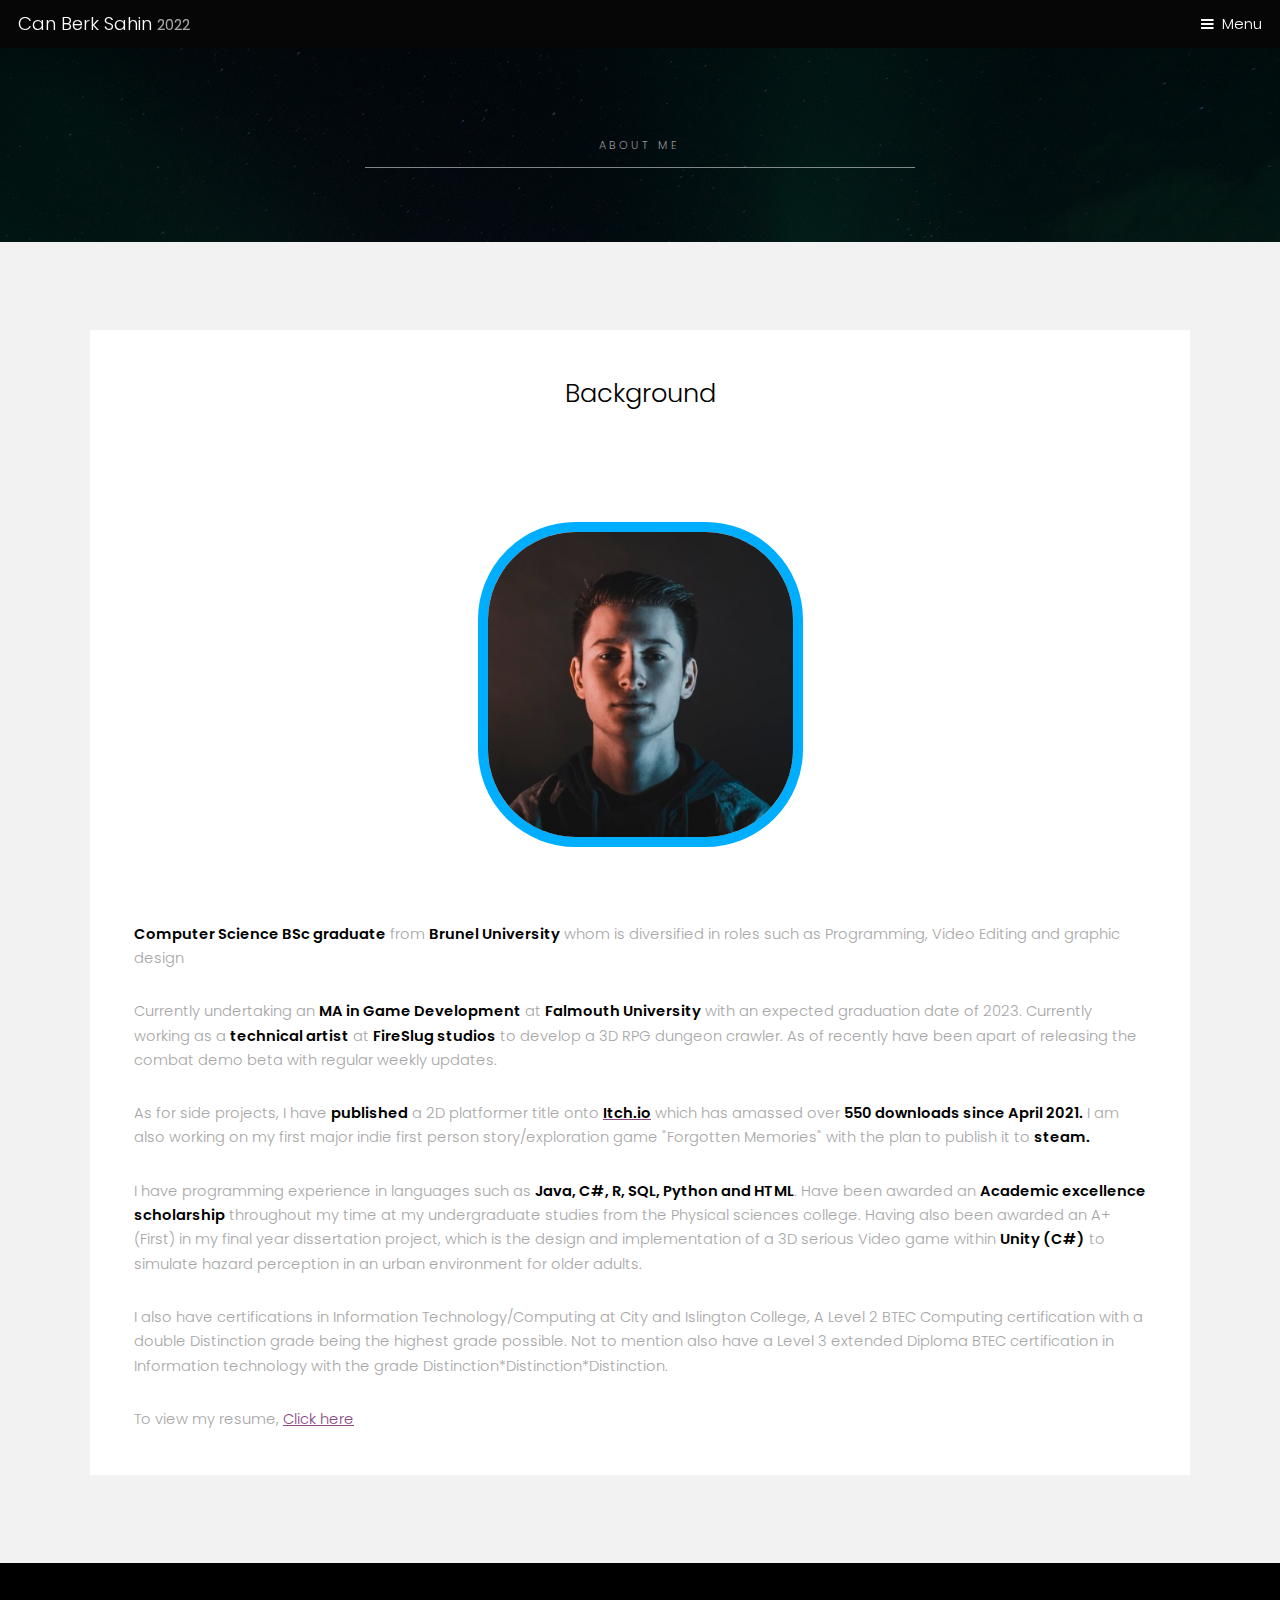
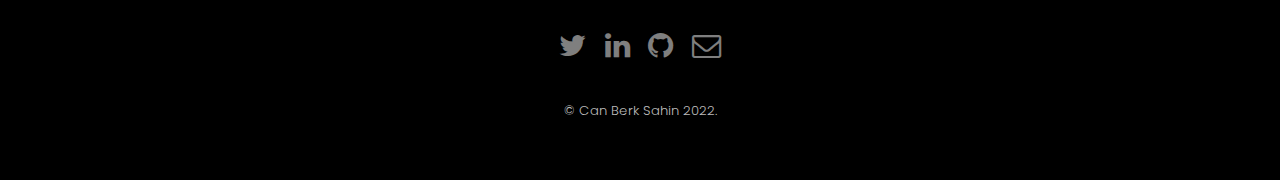
==== commit 72d0db02: "year update" ====
--- a/about.html
+++ b/about.html
@@ -11,7 +11,7 @@
 
 		<!-- Header -->
 			<header id="header">
-				<div class="logo"><a href="index.html">Can Berk Sahin <span>2021</span></a></div>
+				<div class="logo"><a href="index.html">Can Berk Sahin <span>2022</span></a></div>
 				<a href="#menu">Menu</a>
 			</header>
 
@@ -62,14 +62,14 @@
 			<footer id="footer">
 				<div class="container">
 					<ul class="icons">
-						<li><a href="#" class="icon fa-twitter"><span class="label">Twitter</span></a></li>
+						<li><a href="https://twitter.com/Can_GameDev" class="icon fa-twitter"><span class="label">Twitter</span></a></li>
 						<li><a href="https://www.linkedin.com/in/canberksahin/" class="icon fa-linkedin"><span class="label">Facebook</span></a></li>
 						<li><a href="https://github.com/CanBerkSahin-io" class="icon fa-github"><span class="label">Instagram</span></a></li>
 						<li><a href="mailto: canberksahin97@gmail.com" class="icon fa-envelope-o"><span class="label">Email</span></a></li>
 					</ul>
 				</div>
 				<div class="copyright">
-					&copy; Can Berk Sahin 2021.
+					&copy; Can Berk Sahin 2022.
 				</div>
 			</footer>
 			
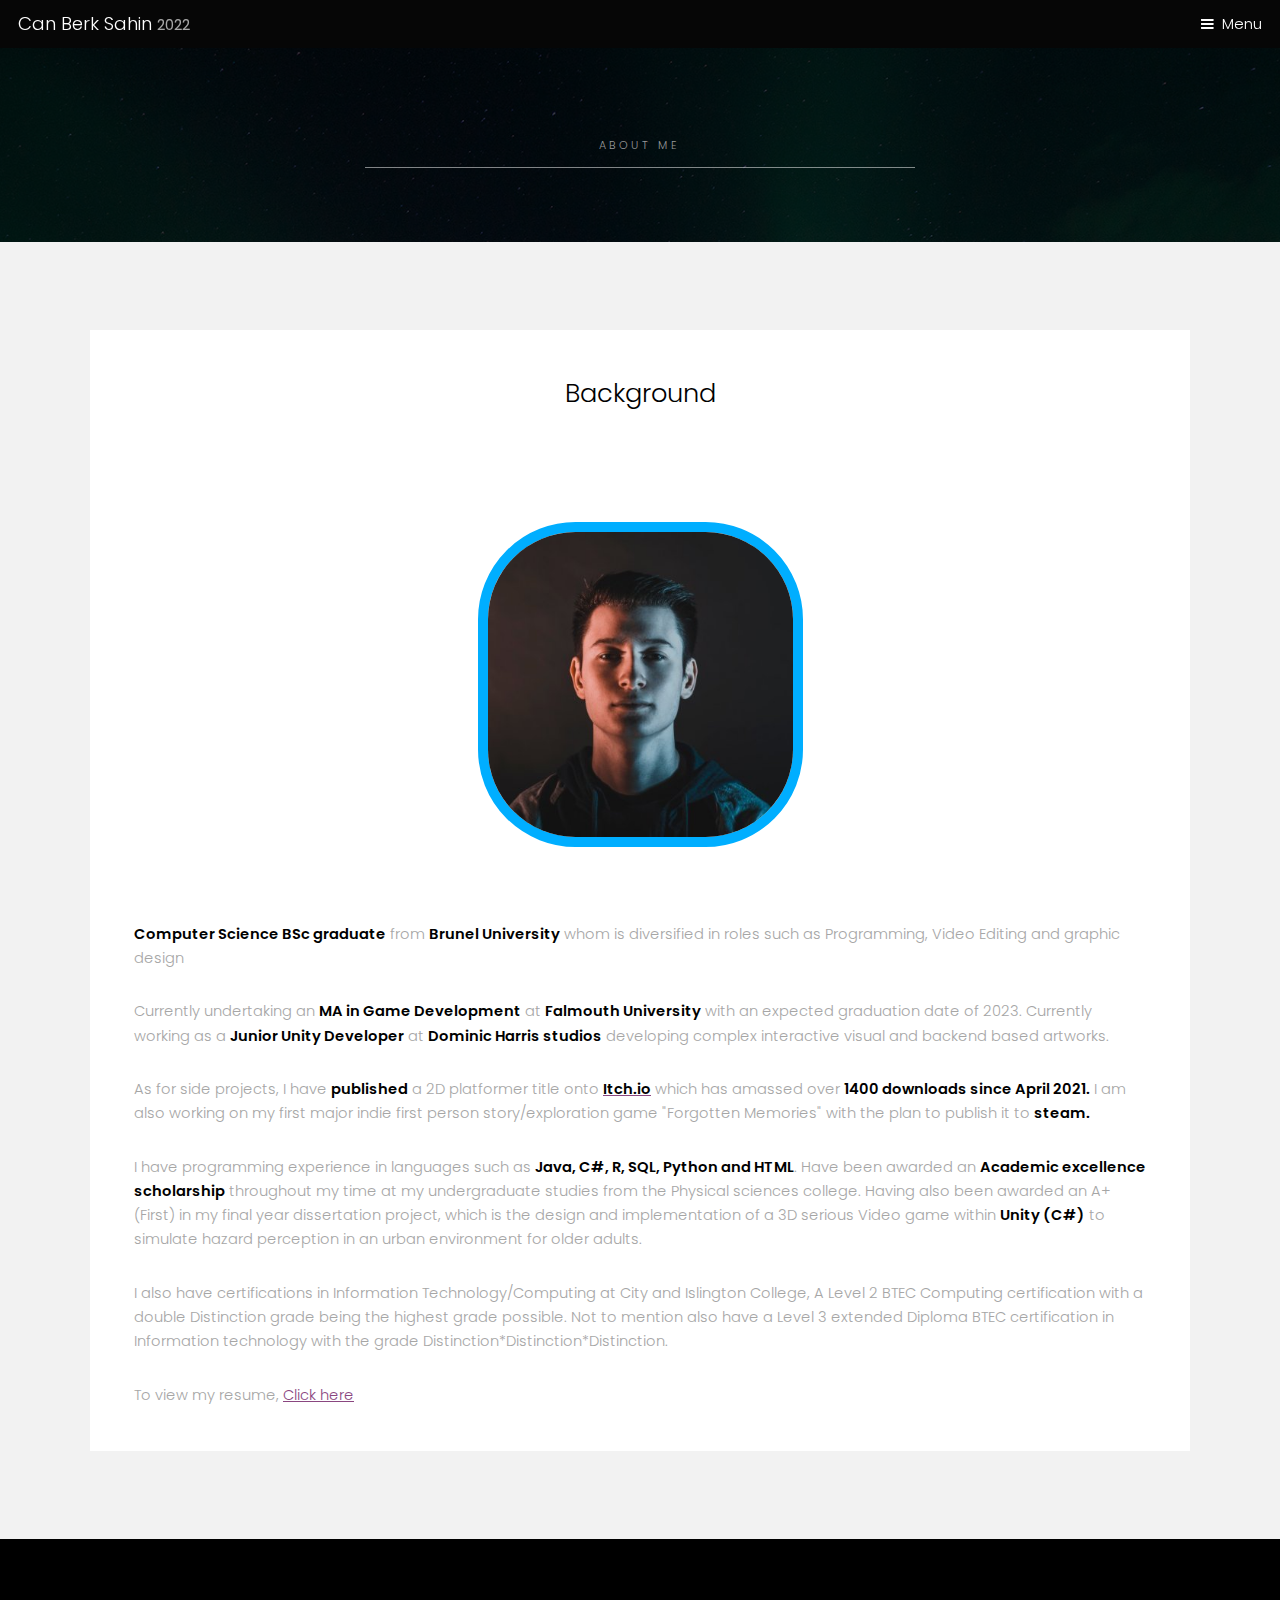
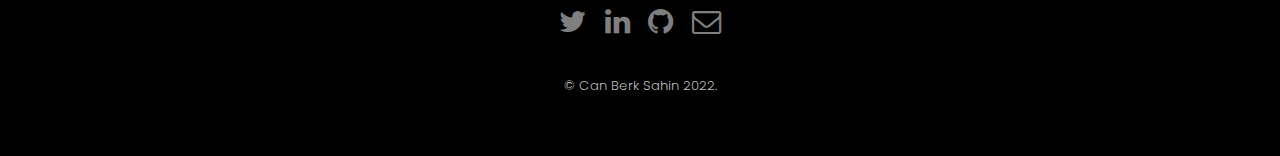
==== commit f1423d10: "2022 Portfolio update" ====
--- a/about.html
+++ b/about.html
@@ -47,12 +47,12 @@
 							</header>
 							<p><strong>Computer Science BSc graduate</strong> from <b>Brunel University</b> whom is diversified in roles such as Programming, Video Editing and graphic design</p>
 
-							<p>Currently undertaking an <strong>MA in Game Development</strong> at <b>Falmouth University</b> with an expected graduation date of 2023. Currently working as a <b>technical artist</b> at <b>FireSlug studios</b> to develop a 3D RPG dungeon crawler. As of recently have been apart of releasing the combat demo beta with regular weekly updates.</p>
-							<p>As for side projects, I have <b>published</b> a 2D platformer title onto <a href ="https://canberksahin97.itch.io/actions-have-consequences"><b>Itch.io</b></a> which has amassed over <b>550 downloads since April 2021.</b> I am also working on my first major indie first person story/exploration game "Forgotten Memories" with the plan to publish it to <b>steam.</b> </p>
+							<p>Currently undertaking an <strong>MA in Game Development</strong> at <b>Falmouth University</b> with an expected graduation date of 2023. Currently working as a <b>Junior Unity Developer</b> at <b>Dominic Harris studios</b> developing complex interactive visual and backend based artworks.</p>
+							<p>As for side projects, I have <b>published</b> a 2D platformer title onto <a href ="https://canberksahin97.itch.io/actions-have-consequences"><b>Itch.io</b></a> which has amassed over <b>1400 downloads since April 2021.</b> I am also working on my first major indie first person story/exploration game "Forgotten Memories" with the plan to publish it to <b>steam.</b> </p>
 							<p>I have programming experience in languages such as <strong>Java, C#, R, SQL, Python and HTML</strong>. Have been awarded an <strong>Academic excellence scholarship</strong> throughout my time at my undergraduate studies from the Physical sciences college. Having also been awarded an A+ (First) in my final year dissertation project, which is the design and implementation of a 3D serious Video game within <strong>Unity (C#)</strong> to simulate hazard perception in an urban environment for older adults.</p>
 
 							<p>I also have certifications in Information Technology/Computing at City and Islington College, A Level 2 BTEC Computing certification with a double Distinction grade being the highest grade possible. Not to mention also have a Level 3 extended Diploma BTEC certification in Information technology with the grade Distinction*Distinction*Distinction.  </p>
-							<p> To view my resume, <a href="images/Can Berk Sahin CV 2021 V2.docx" download="Can Berk Sahin CV">Click here</a> </p>
+							<p> To view my resume, <a href="images/Can Berk Sahin CV 2022.docx" download="Can Berk Sahin CV">Click here</a> </p>
 						</div>
 					</div>
 				</div>
--- a/assets/css/main.css
+++ b/assets/css/main.css
@@ -2361,6 +2361,15 @@
 			.image.fit img {
 				width: 100%;
 			}
+		.image.small {
+			display: block;
+			margin: 0 0 2rem 0;
+			width: 50%;
+		}
+
+			.image.small img {
+				width: 100%;
+			}
 
 		.image.main {
 			display: block;
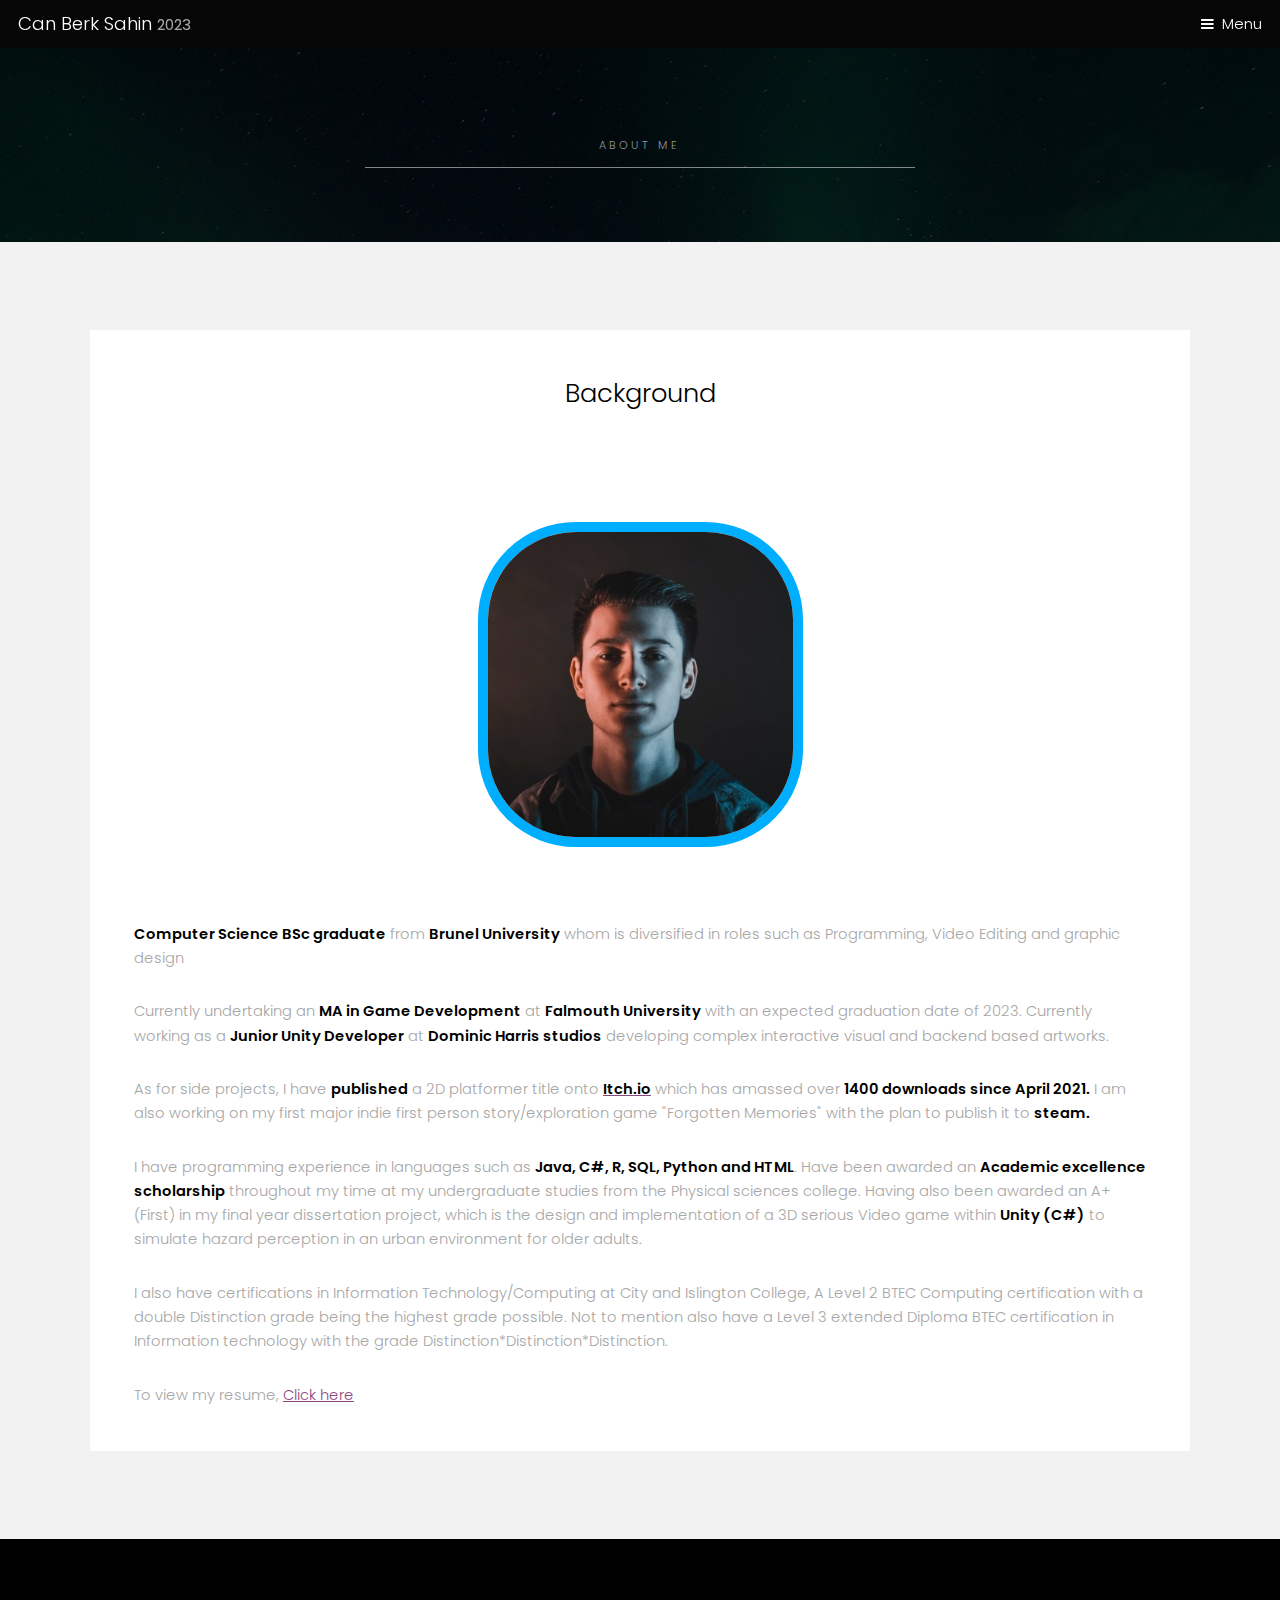
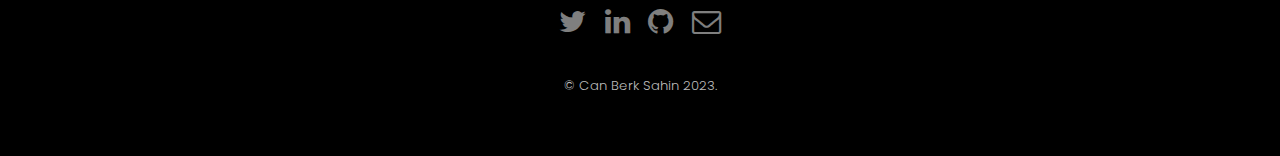
==== commit 53a982d9: "2023 changes" ====
--- a/about.html
+++ b/about.html
@@ -11,7 +11,7 @@
 
 		<!-- Header -->
 			<header id="header">
-				<div class="logo"><a href="index.html">Can Berk Sahin <span>2022</span></a></div>
+				<div class="logo"><a href="index.html">Can Berk Sahin <span>2023</span></a></div>
 				<a href="#menu">Menu</a>
 			</header>
 
@@ -69,7 +69,7 @@
 					</ul>
 				</div>
 				<div class="copyright">
-					&copy; Can Berk Sahin 2022.
+					&copy; Can Berk Sahin 2023.
 				</div>
 			</footer>
 			
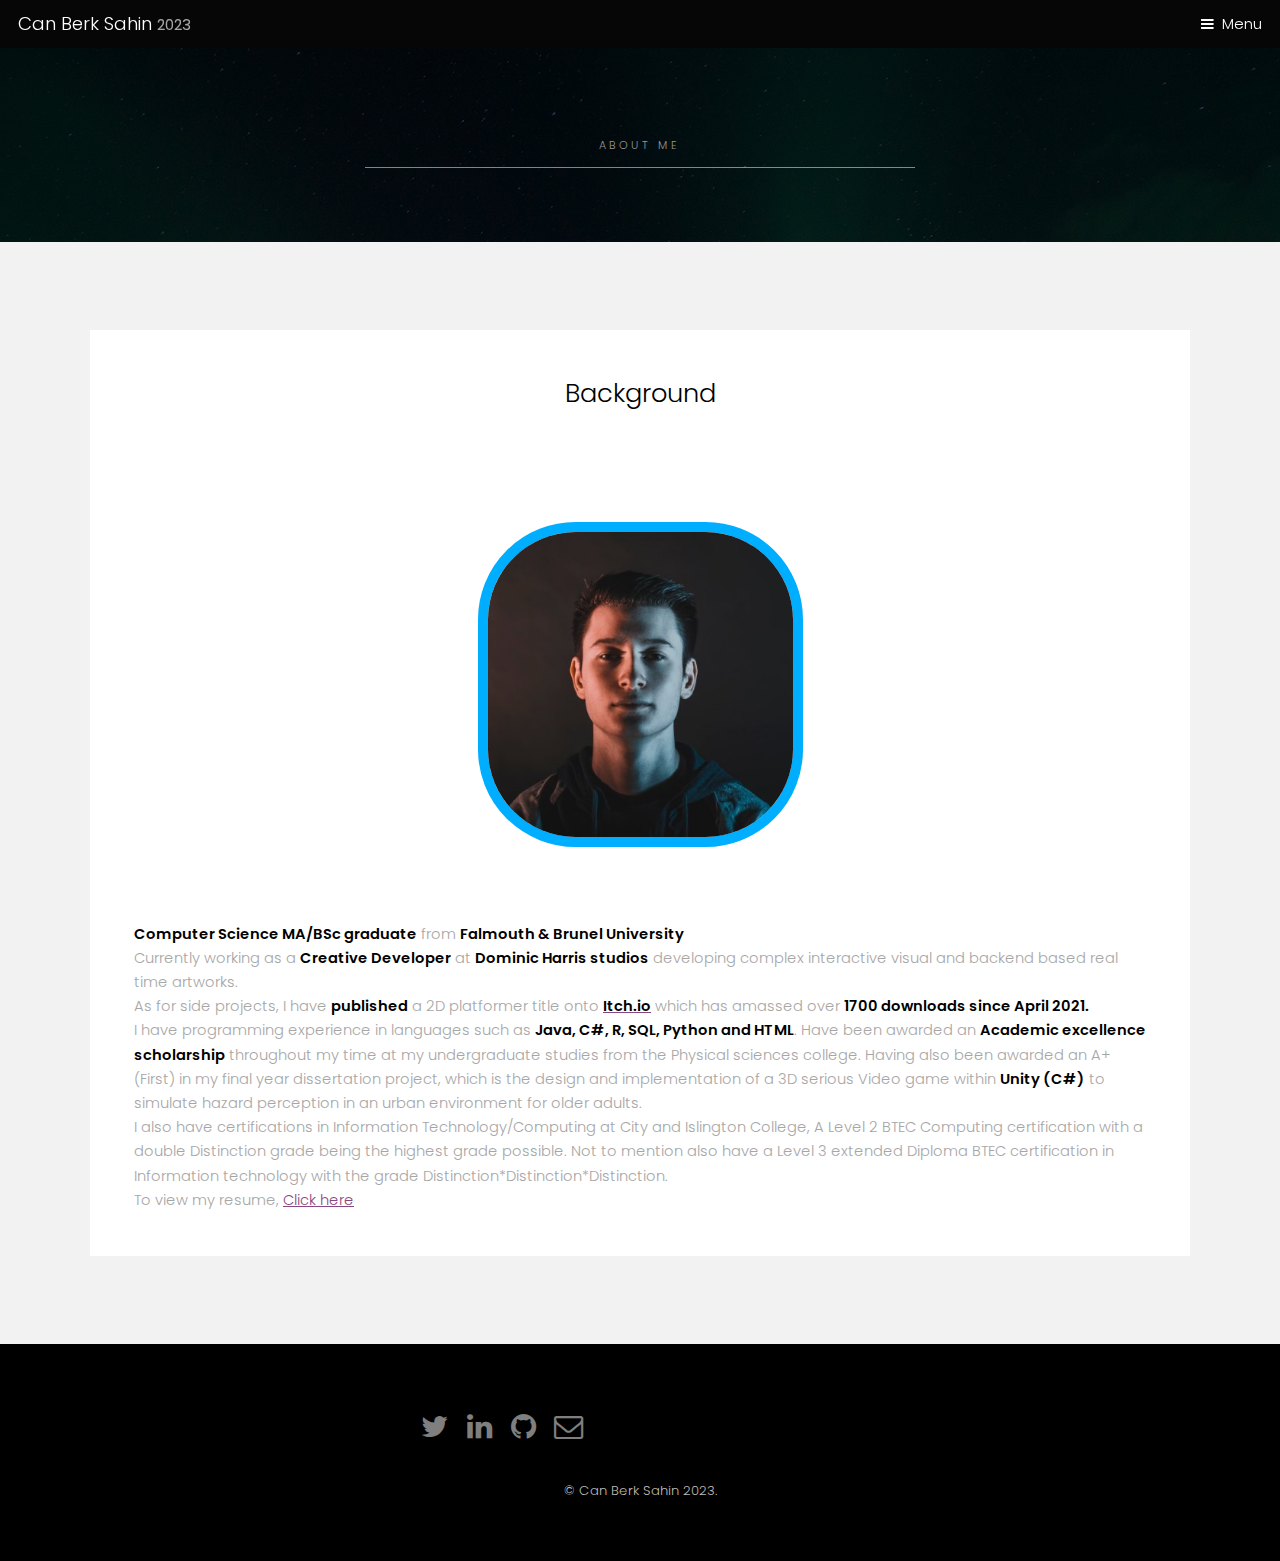
==== commit 6fe92629: "Spectrums immersive update" ====
--- a/about.html
+++ b/about.html
@@ -45,10 +45,10 @@
 									<img src="images/headshot.jpg" style="height:325px; border-radius: 30%; border: 10px solid hsl(199, 100%, 50%);" alt="">
 								  </div>
 							</header>
-							<p><strong>Computer Science BSc graduate</strong> from <b>Brunel University</b> whom is diversified in roles such as Programming, Video Editing and graphic design</p>
+							<p><strong>Computer Science MA/BSc graduate</strong> from <b>Falmouth & Brunel University</b></p>
 
-							<p>Currently undertaking an <strong>MA in Game Development</strong> at <b>Falmouth University</b> with an expected graduation date of 2023. Currently working as a <b>Junior Unity Developer</b> at <b>Dominic Harris studios</b> developing complex interactive visual and backend based artworks.</p>
-							<p>As for side projects, I have <b>published</b> a 2D platformer title onto <a href ="https://canberksahin97.itch.io/actions-have-consequences"><b>Itch.io</b></a> which has amassed over <b>1400 downloads since April 2021.</b> I am also working on my first major indie first person story/exploration game "Forgotten Memories" with the plan to publish it to <b>steam.</b> </p>
+							<p>Currently working as a <b>Creative Developer</b> at <b>Dominic Harris studios</b> developing complex interactive visual and backend based real time artworks.</p>
+							<p>As for side projects, I have <b>published</b> a 2D platformer title onto <a href ="https://canberksahin97.itch.io/actions-have-consequences"><b>Itch.io</b></a> which has amassed over <b>1700 downloads since April 2021.</b> </p>
 							<p>I have programming experience in languages such as <strong>Java, C#, R, SQL, Python and HTML</strong>. Have been awarded an <strong>Academic excellence scholarship</strong> throughout my time at my undergraduate studies from the Physical sciences college. Having also been awarded an A+ (First) in my final year dissertation project, which is the design and implementation of a 3D serious Video game within <strong>Unity (C#)</strong> to simulate hazard perception in an urban environment for older adults.</p>
 
 							<p>I also have certifications in Information Technology/Computing at City and Islington College, A Level 2 BTEC Computing certification with a double Distinction grade being the highest grade possible. Not to mention also have a Level 3 extended Diploma BTEC certification in Information technology with the grade Distinction*Distinction*Distinction.  </p>
--- a/assets/css/main.css
+++ b/assets/css/main.css
@@ -1,6 +1,7 @@
 @charset "UTF-8";
 @import url(font-awesome.min.css);
 @import url("https://fonts.googleapis.com/css?family=Poppins:300,400,500,600,700");
+
 
 
 /* Reset */
@@ -14,6 +15,8 @@
 		vertical-align: baseline;
 	}
 
+	
+
 
 	article, aside, details, figcaption, figure, footer, header, hgroup, menu, nav, section {
 		display: block;
@@ -56,14 +59,14 @@
 /* Containers */
 
 	.container {
-		margin-left: auto;
+		margin-left: 2%;
 		margin-right: auto;
 	}
 
 	.container.\31 25\25 {
 		width: 100%;
-		max-width: 100rem;
-		min-width: 80rem;
+		max-width: 80rem;
+		min-width: 20rem;
 	}
 
 	.container.\37 5\25 {
@@ -79,7 +82,7 @@
 	}
 
 	.container {
-		width: 80rem;
+		width: 100rem;
 	}
 
 	@media screen and (max-width: 1680px) {
@@ -1817,6 +1820,11 @@
 			size: 100px;
 			border-radius: 50%;
 		}
+		.box .image.big{
+			margin: 1px;;
+			size: 300px;
+			border-radius: 50%;
+		}
 
 			.box .image.fit img {
 				border-radius: 0;
@@ -1876,6 +1884,35 @@
 	}
 
 /* Button */
+h1,p {
+	margin: 0;
+	padding: 0;
+}
+.imgtext {		
+	color: white;
+	background: rgba(0,0,0,0.4);
+	width: 155px;
+	height: 135px;
+	padding: 50px 15px 0 15px;
+	opacity: 0;
+	position: absolute;
+	bottom: 0px;
+	-webkit-transition: all 0.8s ease-in-out;
+	-o-transition: all 0.8s ease-in-out;
+	transition: all 0.8s ease-in-out;
+}
+.pic {
+   position: relative;
+	overflow: hidden;
+	width: 185px;
+	height: 185px;
+	margin: 50px auto;
+}
+
+.imgtext:hover {
+	-webkit-opacity: 40;
+	opacity: 40;
+}
 
 	input[type="submit"],
 	input[type="reset"],
@@ -1974,6 +2011,8 @@
 			}
 
 		}
+	
+		
 
 	input[type="submit"],
 	input[type="reset"],
@@ -3534,6 +3573,8 @@
 			}
 
 		}
+	
+	
 
 	.gallery {
 		width: 100%;
@@ -3562,7 +3603,17 @@
 			-ms-flex-grow: 0;
 			flex-grow: 0;
 		}
-
+		.image {
+			filter: blur(0);
+			transition: filter 0.8s ease-in-out;
+		}
+		.text {
+			visibility: hidden;
+		}
+		.gallery:hover .text {
+			transition: filter 2s ease-in-out;
+			visibility: visible;
+		}
 		.gallery > * {
 			width: 50%;
 		}
@@ -4273,15 +4324,16 @@
 
 		body.is-mobile .banner > article {
 			background-attachment: scroll;
+			
 		}
 
 /* Main */
 
 	#main {
-		padding: 4rem 0 2rem 0 ;
-	}
-
-		@media screen and (max-width: 736px) {
+		padding: 3rem 0 2rem 0 ;
+	}
+
+		@media screen and (max-width: 100px) {
 
 			#main {
 				padding: 3rem 0 1rem 0 ;
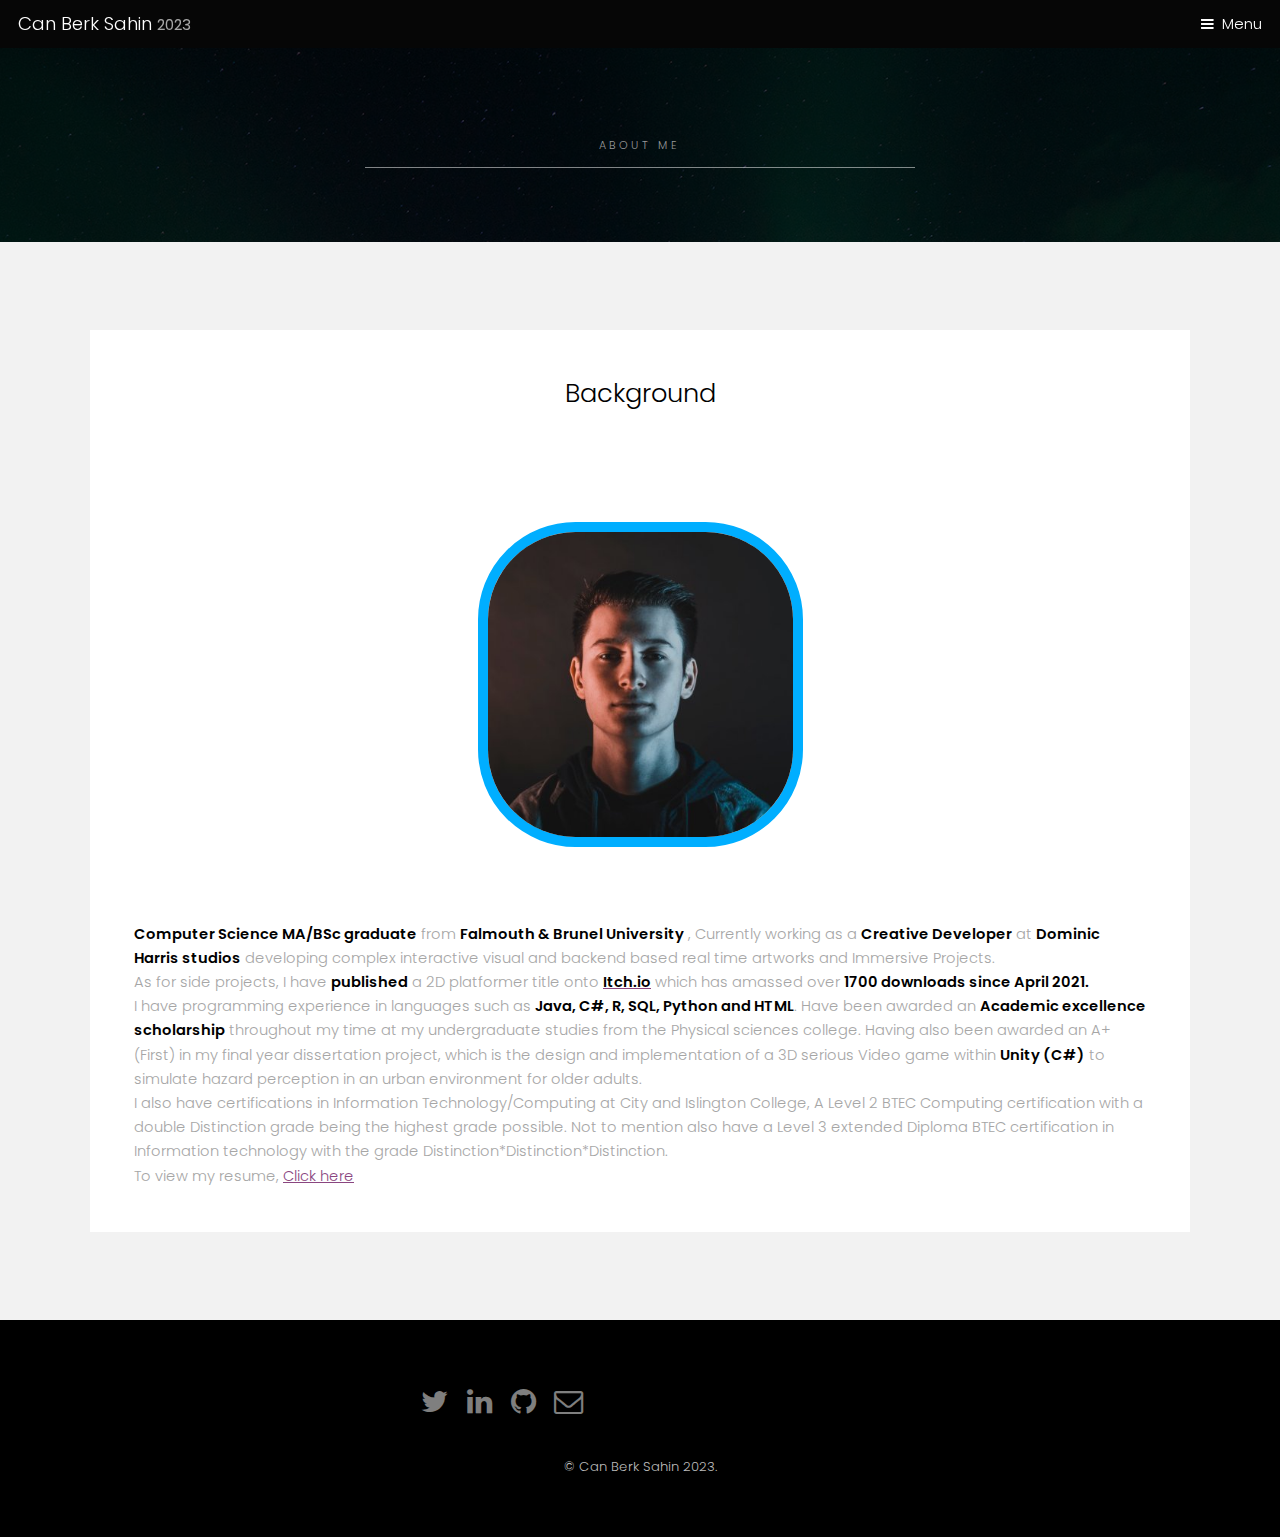
==== commit 3aca703d: "bug fixes" ====
--- a/about.html
+++ b/about.html
@@ -8,7 +8,7 @@
 		<link rel="stylesheet" href="assets/css/main.css" />
 	</head>
 	<body class="subpage">
-
+		
 		<!-- Header -->
 			<header id="header">
 				<div class="logo"><a href="index.html">Can Berk Sahin <span>2023</span></a></div>
@@ -45,9 +45,8 @@
 									<img src="images/headshot.jpg" style="height:325px; border-radius: 30%; border: 10px solid hsl(199, 100%, 50%);" alt="">
 								  </div>
 							</header>
-							<p><strong>Computer Science MA/BSc graduate</strong> from <b>Falmouth & Brunel University</b></p>
-
-							<p>Currently working as a <b>Creative Developer</b> at <b>Dominic Harris studios</b> developing complex interactive visual and backend based real time artworks.</p>
+							<p><strong>Computer Science MA/BSc graduate</strong> from <b>Falmouth & Brunel University</b>
+							, Currently working as a <b>Creative Developer</b> at <b>Dominic Harris studios</b> developing complex interactive visual and backend based real time artworks and Immersive Projects.</p>
 							<p>As for side projects, I have <b>published</b> a 2D platformer title onto <a href ="https://canberksahin97.itch.io/actions-have-consequences"><b>Itch.io</b></a> which has amassed over <b>1700 downloads since April 2021.</b> </p>
 							<p>I have programming experience in languages such as <strong>Java, C#, R, SQL, Python and HTML</strong>. Have been awarded an <strong>Academic excellence scholarship</strong> throughout my time at my undergraduate studies from the Physical sciences college. Having also been awarded an A+ (First) in my final year dissertation project, which is the design and implementation of a 3D serious Video game within <strong>Unity (C#)</strong> to simulate hazard perception in an urban environment for older adults.</p>
 
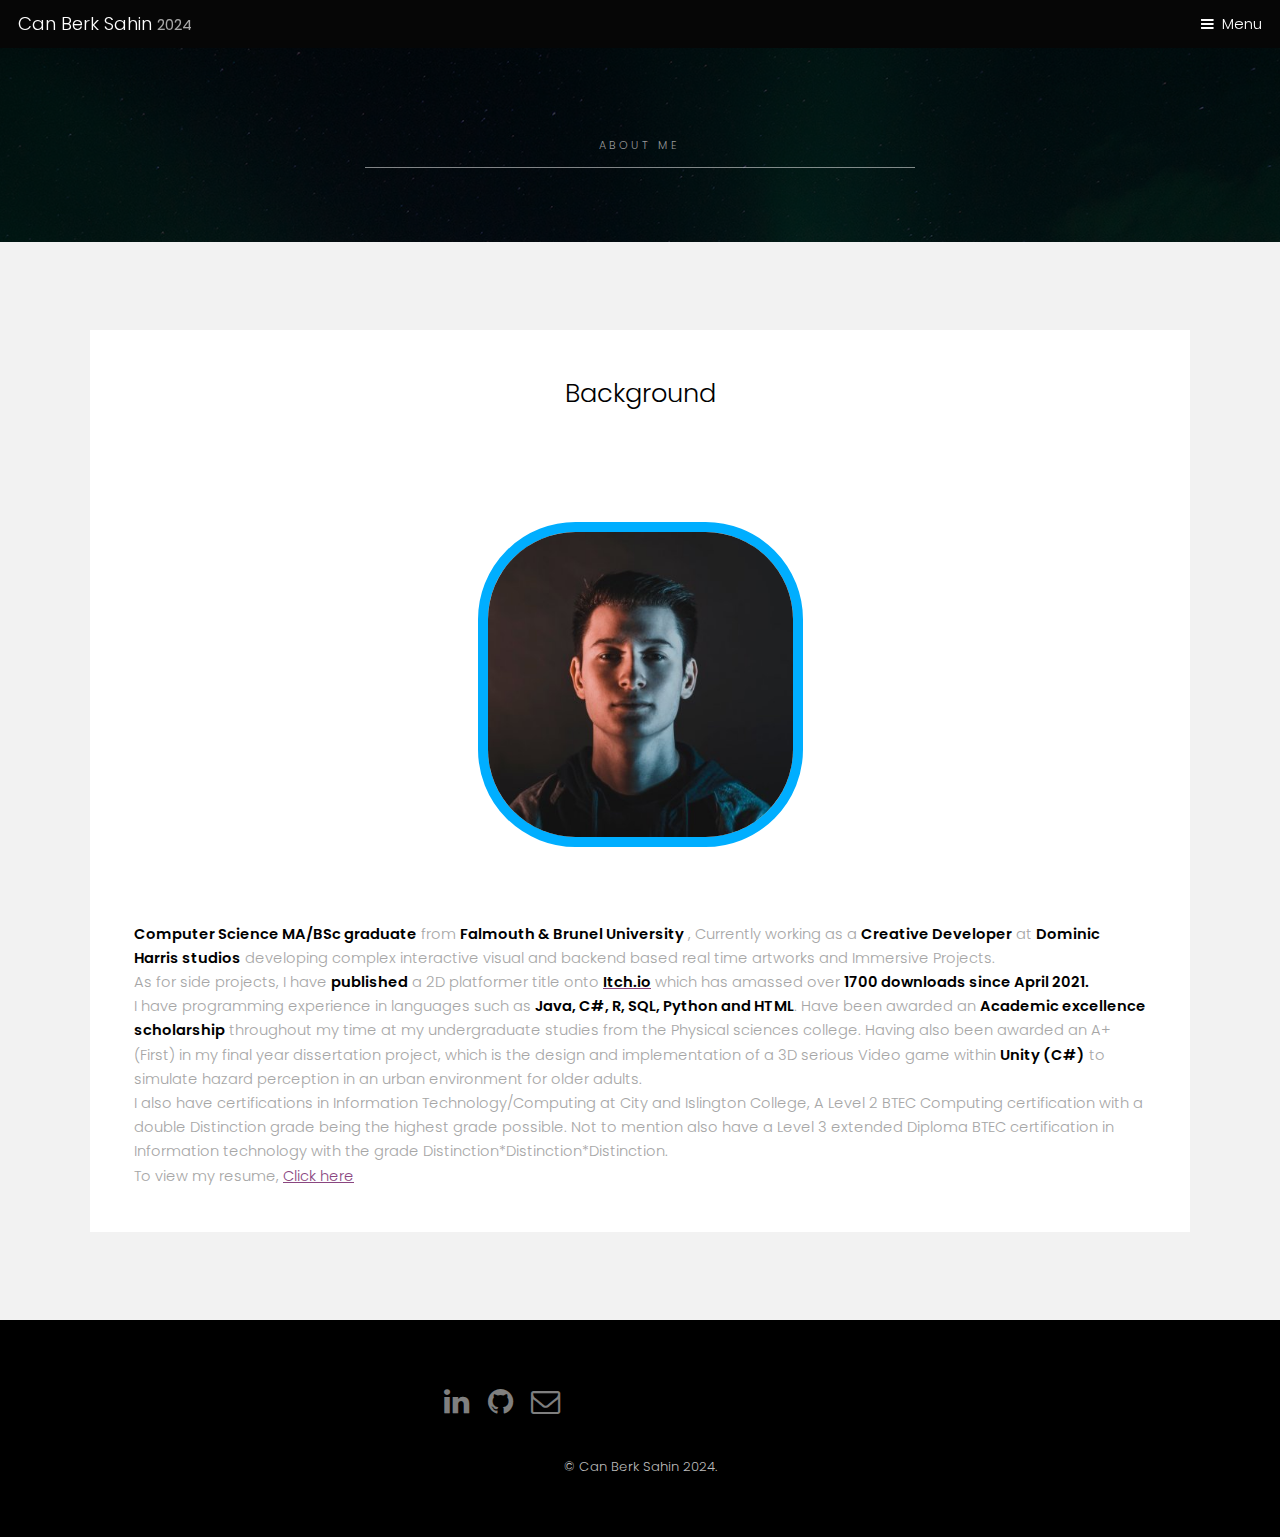
==== commit c46fae1b: "Server Side PHP integration" ====
--- a/about.html
+++ b/about.html
@@ -11,7 +11,7 @@
 		
 		<!-- Header -->
 			<header id="header">
-				<div class="logo"><a href="index.html">Can Berk Sahin <span>2023</span></a></div>
+				<div class="logo"><a href="index.html">Can Berk Sahin <span>2024</span></a></div>
 				<a href="#menu">Menu</a>
 			</header>
 
@@ -21,6 +21,7 @@
 					<li><a href="index.html">Home</a></li>
 					<li><a href="about.html">About me</a></li>
 					<li><a href="projects.html">Projects</a></li>
+					<li><a href="contact.html">Contact</a></li>
 				</ul>
 			</nav>
 
@@ -61,14 +62,13 @@
 			<footer id="footer">
 				<div class="container">
 					<ul class="icons">
-						<li><a href="https://twitter.com/Can_GameDev" class="icon fa-twitter"><span class="label">Twitter</span></a></li>
 						<li><a href="https://www.linkedin.com/in/canberksahin/" class="icon fa-linkedin"><span class="label">Facebook</span></a></li>
 						<li><a href="https://github.com/CanBerkSahin-io" class="icon fa-github"><span class="label">Instagram</span></a></li>
 						<li><a href="mailto: canberksahin97@gmail.com" class="icon fa-envelope-o"><span class="label">Email</span></a></li>
 					</ul>
 				</div>
 				<div class="copyright">
-					&copy; Can Berk Sahin 2023.
+					&copy; Can Berk Sahin 2024.
 				</div>
 			</footer>
 			
--- a/assets/css/main.css
+++ b/assets/css/main.css
@@ -2237,6 +2237,8 @@
 		input[type="radio"]:checked + label:before {
 			content: '\f00c';
 		}
+	
+
 
 	input[type="checkbox"] + label:before {
 		border-radius: 2px;
